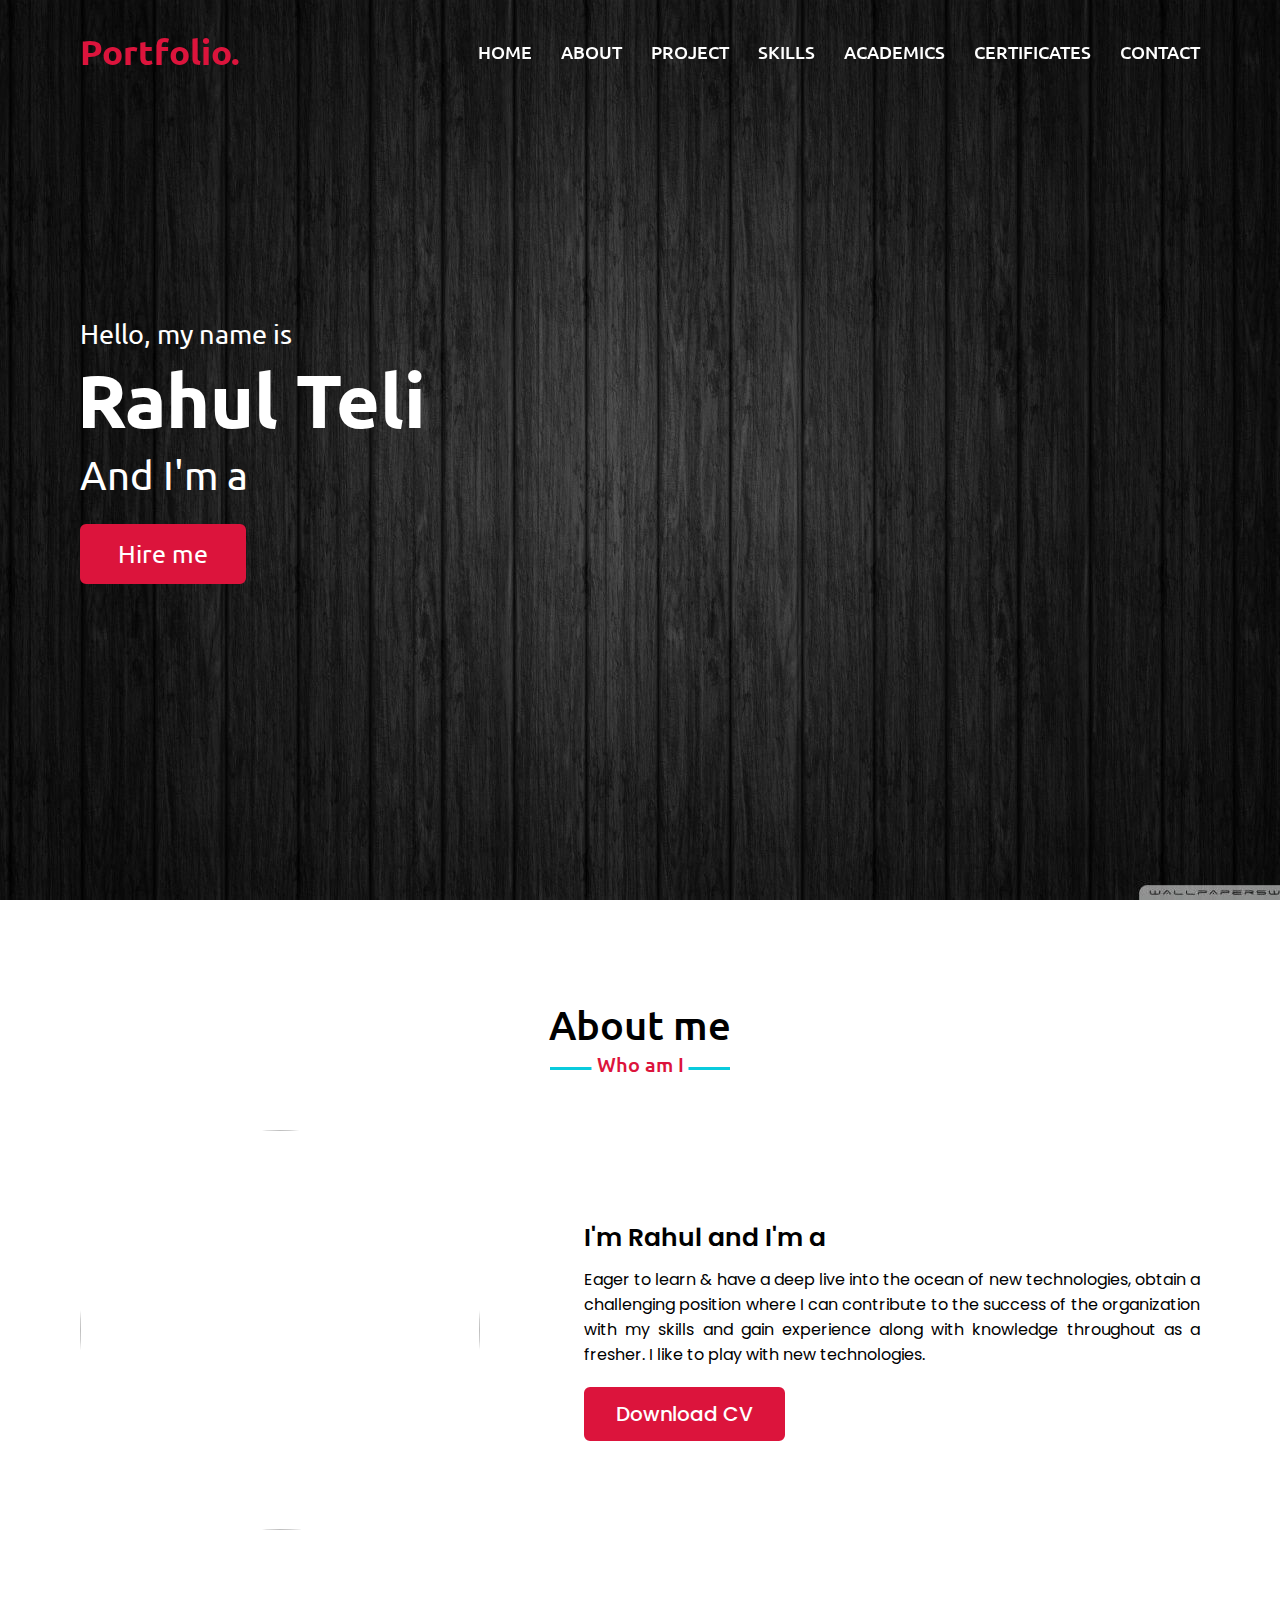
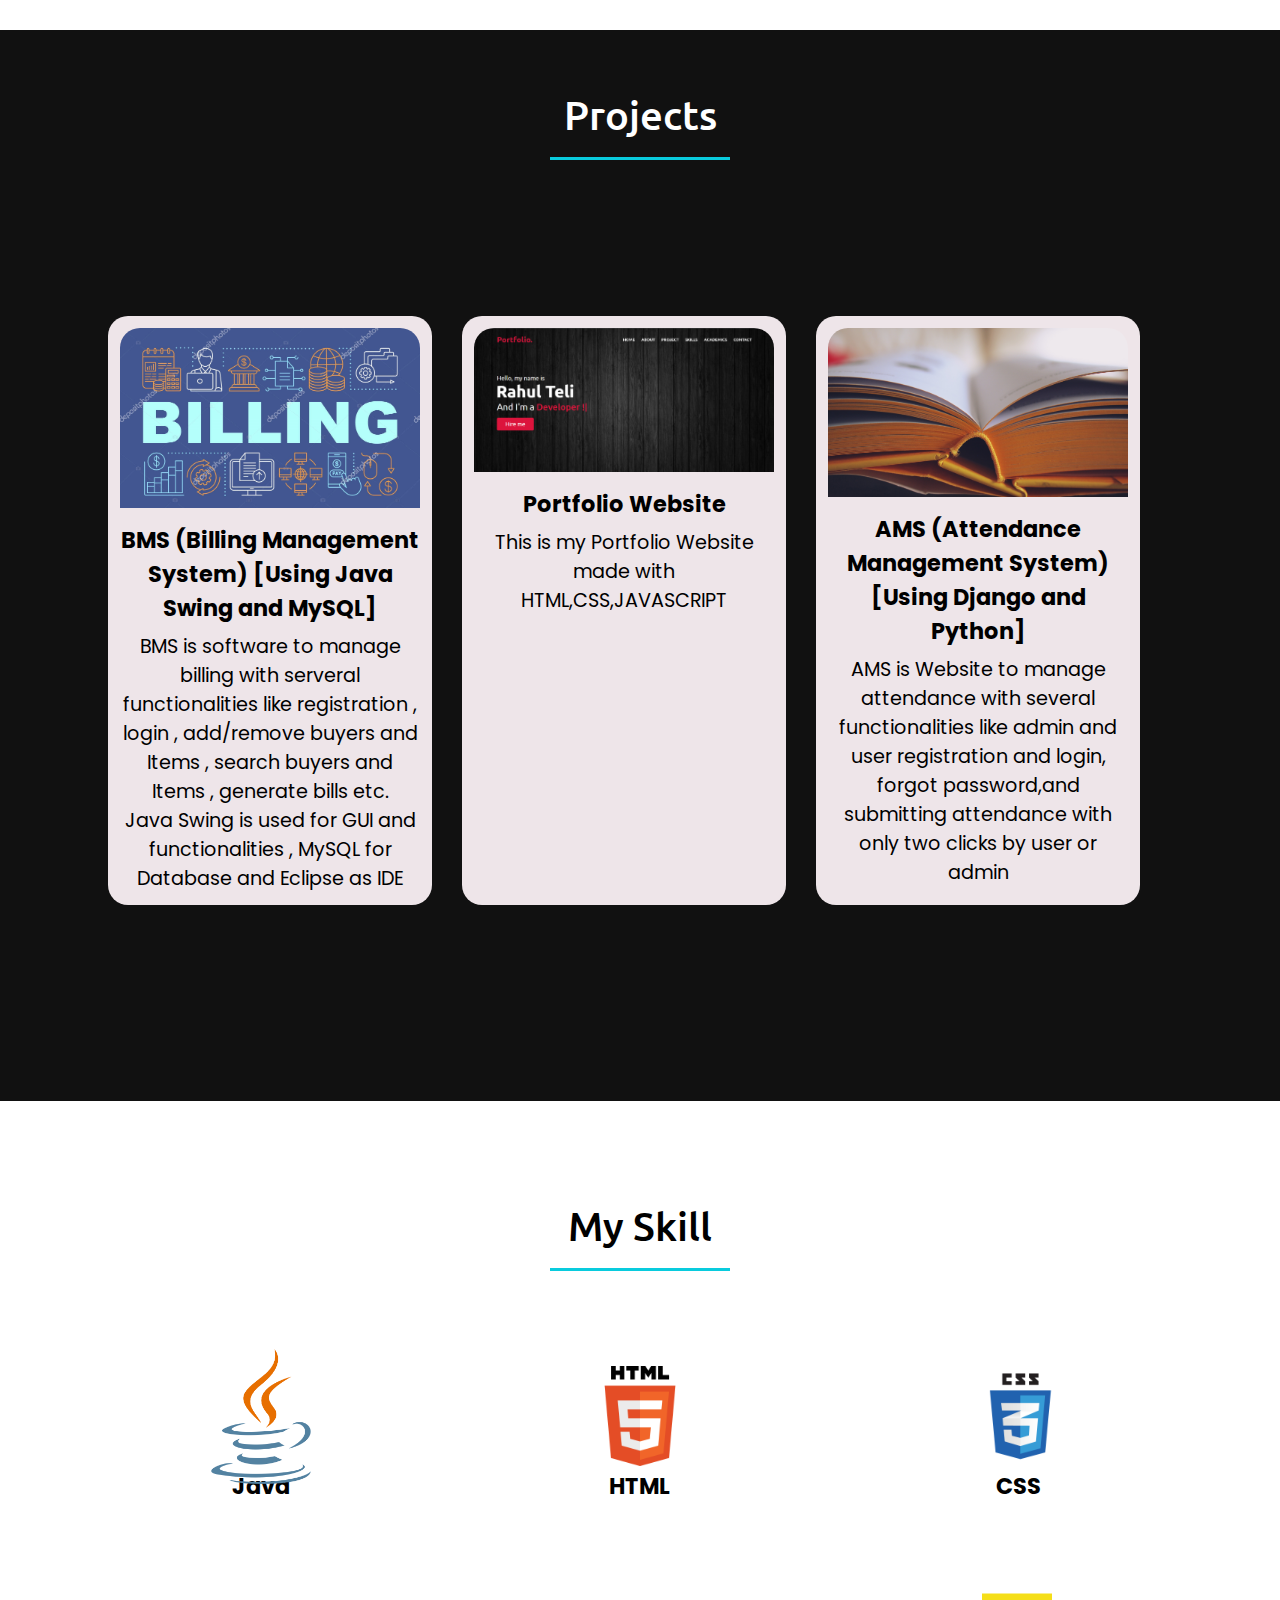
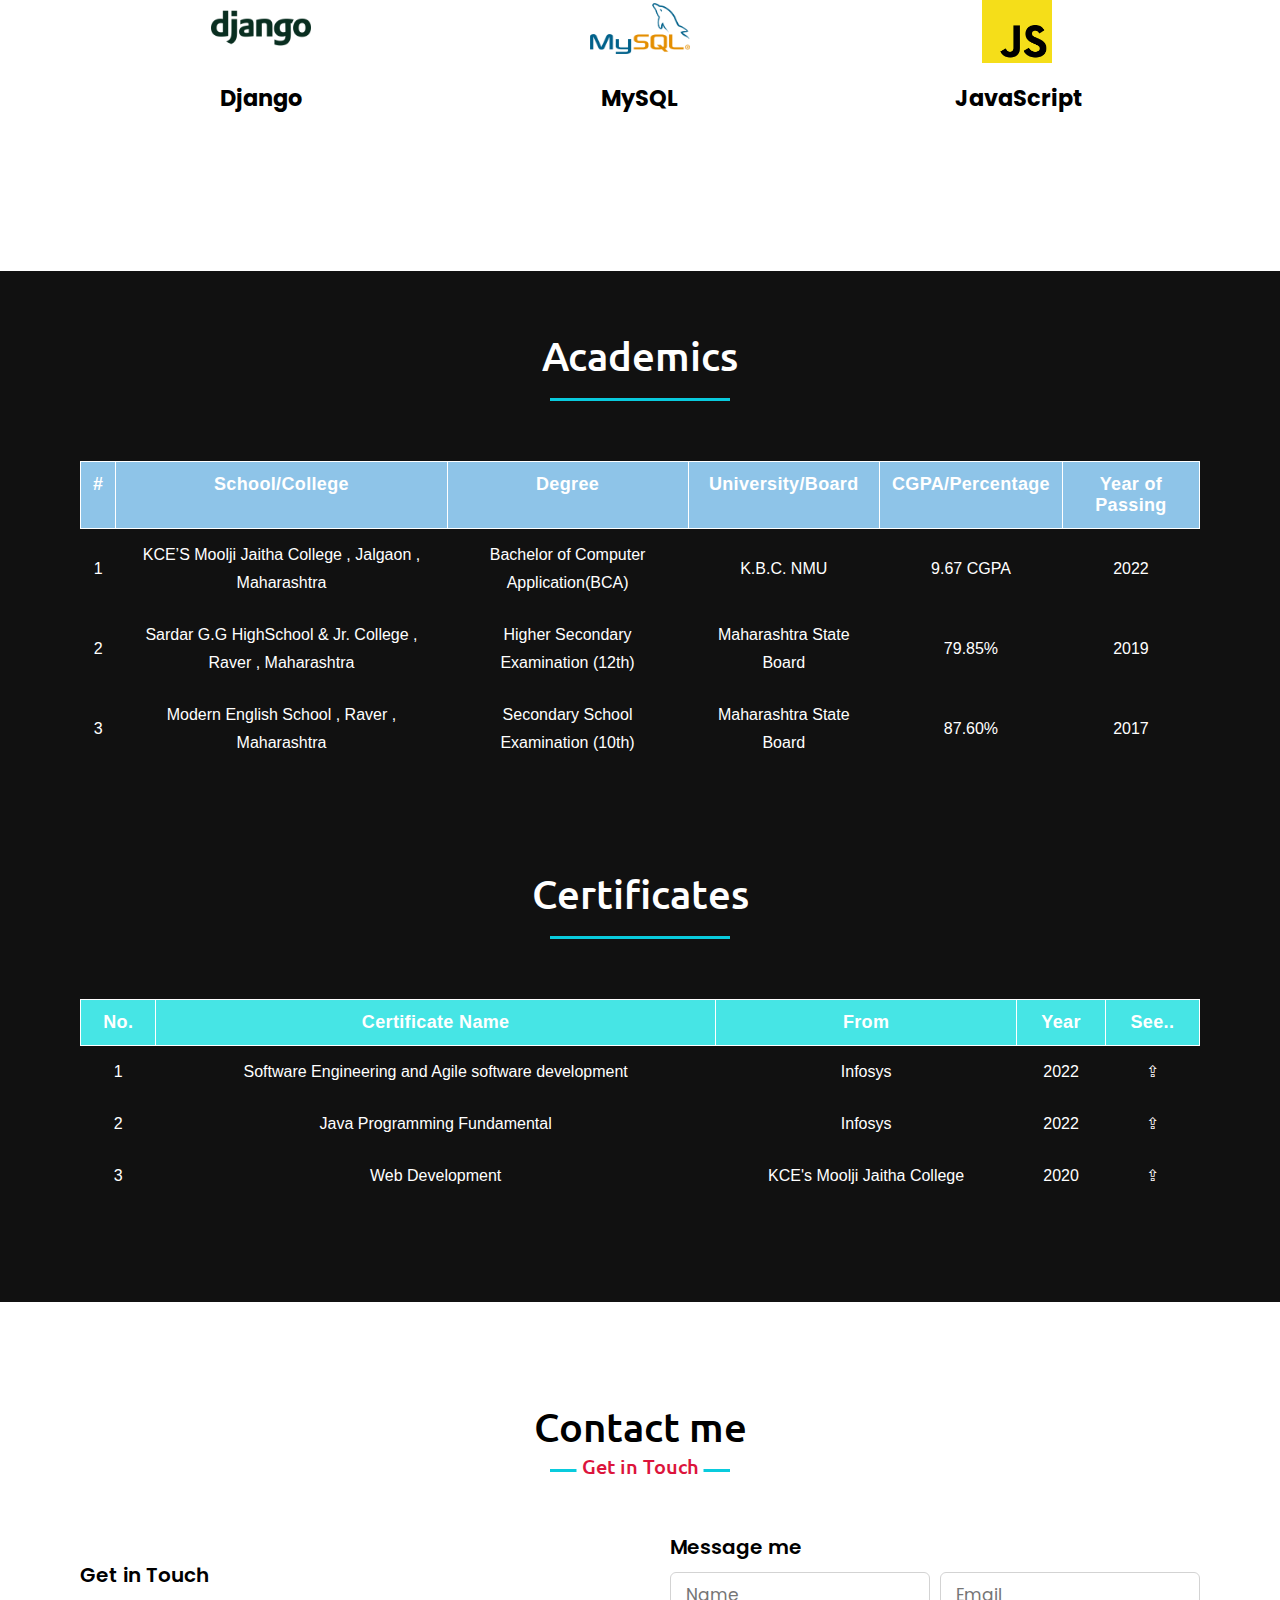
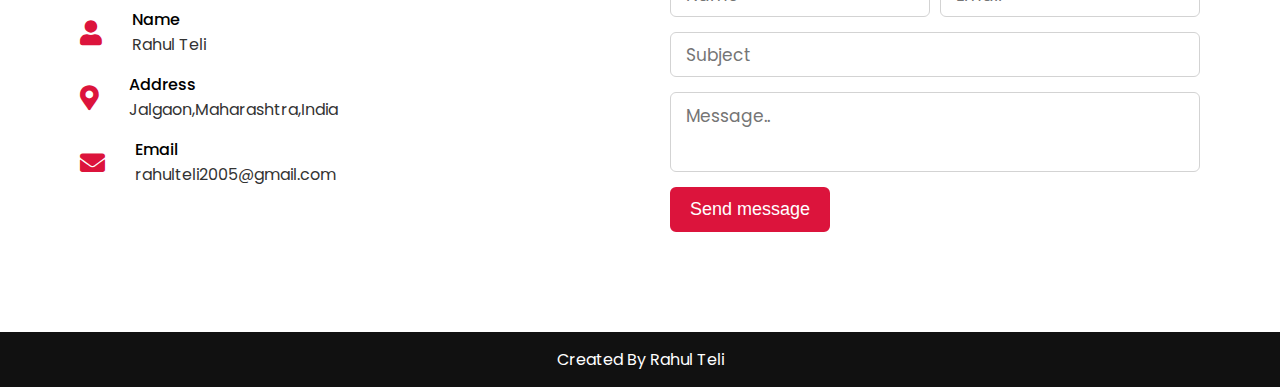
==== index.html @ 93a3ab25 "Update index.html" ====
<html lang="en">

<head>
    <meta charset="UTF-8">
    <meta name="viewport" content="width=device-width, initial-scale=1.0">
    <title>Personal Portfolio Website</title>
    <link rel="stylesheet" href="portf.css">
    <link rel="stylesheet" href="https://cdnjs.cloudflare.com/ajax/libs/font-awesome/5.15.3/css/all.min.css" />
    <script src="https://code.jquery.com/jquery-3.5.1.min.js"></script>
    <script src="https://cdnjs.cloudflare.com/ajax/libs/typed.js/2.0.11/typed.min.js"></script>
    <script src="https://cdnjs.cloudflare.com/ajax/libs/waypoints/4.0.1/jquery.waypoints.min.js"></script>
    <script src="https://cdnjs.cloudflare.com/ajax/libs/OwlCarousel2/2.3.4/owl.carousel.min.js"></script>
    <link rel="stylesheet"
        href="https://cdnjs.cloudflare.com/ajax/libs/OwlCarousel2/2.3.4/assets/owl.carousel.min.css" />
</head>

<body>
    <a href="#"><div class="scroll-up-btn">
        <i class="fas fa-angle-up"></i>
     </div></a>
    <nav class="navbar">
        <div class="max-width">
            <div class="logo"><a href="#"><span id="sp">Portfo</span><span>lio.</span></a></div>
            <ul class="menu">
                <li><a href="#home" class="menu-btn">HOME</a></li>
                <li><a href="#about" class="menu-btn">ABOUT</a></li>
                <li><a href="#services" class="menu-btn">PROJECT</a></li>
                <li><a href="#skills" class="menu-btn">SKILLS</a></li>
                <li><a href="#academics" class="menu-btn">ACADEMICS</a></li>
				<li><a href="#certificates" class="menu-btn">CERTIFICATES</a></li>
                <li><a href="#contact" class="menu-btn">CONTACT</a></li>

            </ul>
            <div class="menu-btn">
                <i class="fas fa-bars"></i>
            </div>
        </div>
    </nav>
    <!-- home section start -->
    <section class="home" id="home">
        <div class="max-width">
            <div class="home-content">
                <div class="text-1">Hello, my name is</div>
                <div class="text-2">Rahul Teli</div>
                <div class="text-3">And I'm a <span class="typing"></span></div>
                <a href="https://www.linkedin.com/in/rahul-teli">Hire me</a>
            </div>
        </div>
    </section>
    <!-- about section start -->
    <section class="about" id="about">
        <div class="max-width">
            <h2 class="title">About me</h2>
            <div class="about-content">
                <div class="column left">
                    <img src="Images/me(5).png" alt="">
                </div>
                <div class="column right">
                    <div class="text">I'm Rahul and I'm a <span class="typing-2"></span></div>
                    <p> Eager to learn & have a deep
                        live into the ocean of new technologies, obtain a challenging position where I can contribute to
                        the success of the organization with my skills and gain experience
                        along with knowledge throughout as a fresher. I like to play with new technologies. </p>
                    <a href="Documents/RT Resume.pdf" download="Rahul Teli - Resume">Download CV</a>
                </div>
            </div>
        </div>
    </section>


    <!-- project section start -->
    <section class="services" id="services">

        <div class="header">
            <h2 class="title">Projects</h2>
        </div>
        <div class="container">

            <main class="grid">
                <article>
                    <img src="Images/bill.jpg" alt="" style="width: 300px; height: auto;">
                    <div class="text">
                        <h3>BMS (Billing Management System) [Using Java
                            Swing and MySQL]</h3>
                    </div>
                    <p>
                        BMS is software to manage billing with serveral
                        functionalities like registration , login , add/remove
                        buyers and Items , search buyers and Items , generate
                        bills etc. <br> Java Swing is used for GUI and functionalities , MySQL for
                        Database and Eclipse as IDE
                    </p>
                </article>


                <article>
                    <img src="Images/port.png" alt="" style="width: 300px; height: auto;">
                    <div class="text">
                        <h3>Portfolio Website</h3>
                    </div>
                    <p>

                        This is my Portfolio Website made with HTML,CSS,JAVASCRIPT 
                    </p>
                </article>




                <article>
                    <img src="Images/lib.jpg" alt="" style="width: 300px; height: auto;">
                    <div class="text">
                        <h3>AMS (Attendance Management System) [Using Django and Python]</h3>
                    </div>
                    <p>
                        AMS is Website to manage attendance with several
                         functionalities like admin and user registration and login,
                        forgot password,and submitting attendance with only two clicks by user or admin
                    </p>
                </article>

            </main>

        </div>






    </section>




    <!-- skills section start -->
    <section class="skills" id="skills">


        <div class="inner">
            <div class="header">
                <h2 class="title">My Skill</h2>
            </div>
            <div class="container">
                <div class="skill-box">
                    <div class="skill-title">
                        <div class="img">
                            <img src="Images/java.png" alt="" class="skill-iconn">
                        </div>
                        <h3 id="j">Java</h3>
                    </div>
                </div>

                <div class="skill-box">
                    <div class="skill-title">
                        <div class="img">
                            <img src="Images/html.png" alt="" class="skill-iconn">
                        </div>
                        <h3>HTML</h3>
                    </div>
                </div>
                <div class="skill-box">
                    <div class="skill-title">
                        <div class="img">
                            <img src="Images/css3.png" alt="" class="skill-iconn">
                        </div>
                        <h3>CSS</h3>
                    </div>
                </div>
                <div class="skill-box">
                    <div class="skill-title">
                        <div class="img">
                            <img src="Images/django.png" alt="" class="skill-iconn">
                        </div>
                        <h3>Django</h3>
                    </div>
                </div>
                <div class="skill-box">
                    <div class="skill-title">
                        <div class="img">
                            <img src="Images/mysql.png" alt="" class="skill-iconn">
                        </div>
                        <h3>MySQL</h3>
                    </div>
                </div>
                <div class="skill-box">
                    <div class="skill-title">
                        <div class="img">
                            <img src="Images/js.png" alt="" class="skill-iconn">
                        </div>
                        <h3>JavaScript</h3>
                    </div>
                </div>

            </div>
        </div>
    </section>
    <!-- academics section start ---->
    <section class="academics" id="academics">
        <div class="max-width">

            <h2 class="title">Academics</h2>

            <table class="table tab">

                <thead>
                    <th>#</th>
                    <th>School/College</th>
                    <th>Degree</th>
                    <th>University/Board</th>
                    <th>CGPA/Percentage</th>
                    <th>Year of Passing</th>
                </thead>
                <tbody>
                    <tr>
                        <td data-label="#"> 1 </td>
                        <td data-label="School/College"> KCE’S Moolji Jaitha College , Jalgaon , Maharashtra </td>
                        <td data-label="Degree"> Bachelor of Computer Application(BCA)</td>
                        <td data-label="University/Board"> K.B.C. NMU </td>
                        <td data-label="CGPA/Percentage">9.67 CGPA</td>
                        <td data-label="Year of Passing"> 2022 </td>
                    </tr>
                    <tr>
                        <td data-label="#"> 2 </td>
                        <td data-label="School/College">Sardar G.G HighSchool & Jr. College ,
                            Raver , Maharashtra </td>
                        <td data-label="Degree"> Higher Secondary Examination (12th) </td>
                        <td data-label="University/Board"> Maharashtra State Board </td>
                        <td data-label="CGPA/Percentage"> 79.85% </td>
                        <td data-label="Year of Passing"> 2019</td>
                    </tr>
                    <tr>
                        <td data-label="#"> 3 </td>
                        <td data-label="School/College">Modern English School , Raver ,
                            Maharashtra </td>
                        <td data-label="Degree"> Secondary School Examination (10th)
                        </td>
                        <td data-label="University/Board"> Maharashtra State Board </td>
                        <td data-label="CGPA/Percentage"> 87.60% </td>
                        <td data-label="Year of Passing"> 2017</td>
                    </tr>
                </tbody>




            </table>

        </div>

    </section>
	
	<!-- academics section start ---->
    <section class="certificates academics" id="certificates">
        <div class="max-width">

            <h2 class="title">Certificates</h2>

            <table class="table">

                <thead>
                    <th>No.</th>
                    <th>Certificate Name</th>
                    <th>From</th>
                    <th>Year</th>
					<th>See..</th>
                </thead>
                <tbody>
                    <tr>
                        <td data-label="No."> 1 </td>
                        <td data-label="Certificate Name">Software Engineering and Agile software
development </td>
                        <td data-label="From"> Infosys </td>
                        <td data-label="Year"> 2022 </td>
						<td data-label="See.."><a href="Documents/Agile software development.pdf" download="Certificate 1"> &#x21EA;	</a> </td>
                        
                    </tr>
                    <tr>
                        <td data-label="No."> 2 </td>
                        <td data-label="Certificate Name"> Java Programming Fundamental </td>
                        <td data-label="From"> Infosys </td>
                        <td data-label="Year"> 2022 </td>
						<td data-label="See.."> <a href="Documents/java certificate.pdf" download="Certificate 2"> &#x21EA;</a></td>					</td>
                        
                    </tr>
                    
                    <tr>
                        <td data-label="No."> 3 </td>
                        <td data-label="Certificate Name">Web Development </td>
                        <td data-label="From"> KCE's Moolji Jaitha College
                        </td>
                        <td data-label="Year"> 2020 </td>
						<td data-label="See.."> <a href="Documents/web design certificate.pdf" download="Certificate 3"> &#x21EA; </a> </td>
                        
                    </tr>
                </tbody>




            </table>

        </div>

    </section>

    <!-- contact section start -->
    <section class="contact" id="contact">
        <div class="max-width">
            <h2 class="title">Contact me</h2>
            <div class="contact-content">
                <div class="column left">
                    <div class="text">Get in Touch</div>

                    <div class="icons">
                        <div class="row">
                            <i class="fas fa-user"></i>
                            <div class="info">
                                <div class="head">Name</div>
                                <div class="sub-title">Rahul Teli</div>
                            </div>
                        </div>
                        <div class="row">
                            <i class="fas fa-map-marker-alt"></i>
                            <div class="info">
                                <div class="head">Address</div>
                                <div class="sub-title">Jalgaon,Maharashtra,India</div>
                            </div>
                        </div>
                        <div class="row">
                            <i class="fas fa-envelope"></i>
                            <div class="info">
                                <div class="head">Email</div>
                                <div class="sub-title">rahulteli2005@gmail.com</div>
                            </div>
                        </div>
                    </div>
                </div>
                <div class="column right">
                    <div class="text">Message me</div>
                    <form action="#">
                        <div class="fields">
                            <div class="field name">
                                <input type="text" placeholder="Name" required>
                            </div>
                            <div class="field email">
                                <input type="email" placeholder="Email" required>
                            </div>
                        </div>
                        <div class="field">
                            <input type="text" placeholder="Subject" required>
                        </div>
                        <div class="field textarea">
                            <textarea cols="30" rows="10" placeholder="Message.." required></textarea>
                        </div>
                        <div class="button-area">
                            <button class='bb' type="submit">Send message</button>
                        </div>
                    </form>
                </div>
            </div>
        </div>
    </section>
    <!-- footer section start -->
    <footer>
        <span>Created By Rahul Teli</span>
    </footer>
    <script src="portf.js"></script>
</body>

</html>
---- portf.css ----
/*  import google fonts */
@import url('https://fonts.googleapis.com/css2?family=Poppins:wght@400;500;600;700&family=Ubuntu:wght@400;500;700&display=swap');

*{
    margin: 0;
    padding: 0;
    box-sizing: border-box;
    text-decoration: none;
}
html{
    scroll-behavior: smooth;
}
/* custom scroll bar */
::-webkit-scrollbar {
    width: 10px;
}
::-webkit-scrollbar-track {
    background: #f1f1f1;
}
::-webkit-scrollbar-thumb {
    background: #888;
}
::-webkit-scrollbar-thumb:hover {
    background: #555;
}

/* all similar content styling codes */
section{
    padding: 100px 0;
}
.navbar .max-width #sp:hover
{
    color:#46E5E5;
    transition: 1s;
}
.max-width{
    max-width: 1300px;
    padding: 0 80px;
    margin: auto;
}
.about, .services, .skills, .teams, .contact, footer{
    font-family: 'Poppins', sans-serif;
}
.about .about-content,
.services .serv-content,
.skills .skills-content,
.contact .contact-content{
    display: flex;
    flex-wrap: wrap;
    align-items: center;
    justify-content: space-between;
}
section .title{
    position: relative;
    text-align: center;
    font-size: 40px;
    font-weight: 500;
    margin-bottom: 60px;
    padding-bottom: 20px;
    font-family: 'Ubuntu', sans-serif;
}
section .title::before{
    content: "";
    position: absolute;
    bottom: 0px;
    left: 50%;
    width: 180px;
    height: 3px;
    background: rgb(9, 203, 221);
    transform: translateX(-50%);
}
section .title::after{
    position: absolute;
    bottom: -8px;
    left: 50%;
    font-size: 20px;
    color: crimson;
    padding: 0 5px;
    background: #fff;
    transform: translateX(-50%);
}

/* navbar styling */
.navbar{
    position: fixed;
    width: 100%;
    z-index: 999;
    padding: 30px 0;
    font-family: 'Ubuntu', sans-serif;
    transition: all 0.3s ease;
}
.navbar.sticky{
    padding: 15px 0;
    background: crimson;
}
.navbar .max-width{
    display: flex;
    align-items: center;
    justify-content: space-between;
}
.navbar .logo a{
    color: #fff;
    font-size: 35px;
    font-weight: 600;
}
.navbar .logo a span{
    color: crimson;
    transition: all 0.3s ease;
}
.navbar.sticky .logo a span{
    color: #fff;
}
.navbar .menu li{
    list-style: none;
    display: inline-block;
}
.navbar .menu li a{
    display: block;
    color: #fff;
    font-size: 18px;
    font-weight: 500;
    margin-left: 25px;
    transition: color 0.3s ease;
}
.navbar .menu li a:hover{
    color: crimson;
}
.navbar.sticky .menu li a:hover{
    color: #fff;
}

/* menu btn styling */
.menu-btn{
    color: #fff;
    font-size: 23px;
    cursor: pointer;
    display: none;
}
.scroll-up-btn{
    position: fixed;
    height: 45px;
    width: 42px;
    background: crimson;
    right: 30px;
    bottom: 10px;
    text-align: center;
    line-height: 45px;
    color: #fff;
    z-index: 9999;
    font-size: 30px;
    border-radius: 6px;
    border-bottom-width: 2px;
    cursor: pointer;
    opacity: 0;
    pointer-events: none;
    transition: all 1s ease;
}
.scroll-up-btn.show{
    bottom: 30px;
    opacity: 1;
    pointer-events: auto;
}
.scroll-up-btn:hover{
    filter: brightness(90%);
}


/* home section styling */
.home{
    display: flex;
    background: url("Images/banner.jpg") no-repeat center;
    height: 100vh;
    color: #fff;
    min-height: 500px;
    background-size: cover;
    background-attachment: fixed;
    font-family: 'Ubuntu', sans-serif;
}
.home .max-width{
  width: 100%;
  display: flex;
}
.home .max-width .row{
  margin-right: 0;
}
.home .home-content .text-1{
    font-size: 27px;
}
.home .home-content .text-2{
    font-size: 75px;
    font-weight: 600;
    margin-left: -3px;
}
.home .home-content .text-3{
    font-size: 40px;
    margin: 5px 0;
}
.home .home-content .text-3 span{
    color: crimson;
    font-weight: 500;
}
.home .home-content a{
    display: inline-block;
    background: crimson;
    color: #fff;
    font-size: 25px;
    padding: 12px 36px;
    margin-top: 20px;
    font-weight: 400;
    border-radius: 6px;
    border: 2px solid crimson;
    transition: all 0.3s ease;
}
.home .home-content a:hover{
    color: crimson;
    background: none;
}


/* about section styling */
.about .title::after{
    content: "Who am I";
}
.about .about-content .left{
    width: 45%;
}
.about .about-content .left img{
    height: 400px;
    width: 400px;
    object-fit: cover;
    border-radius: 50%;
}
.about .about-content .right{
    width: 55%;
}
.about .about-content .right .text{
    font-size: 25px;
    font-weight: 600;
    margin-bottom: 10px;
}
.about .about-content .right .text span{
    color: crimson;
}
.about .about-content .right p{
    text-align: justify;
}
.about .about-content .right a{
    display: inline-block;
    background: crimson;
    color: #fff;
    font-size: 20px;
    font-weight: 500;
    padding: 10px 30px;
    margin-top: 20px;
    border-radius: 6px;
    border: 2px solid crimson;
    transition: all 0.3s ease;
}
.about .about-content .right a:hover{
    color: crimson;
    background: none;
}

/* project section styling */
.services, .academics{
    color:#fff;
    background: #111;
}
.services .title
{
    margin-top: -40px;
}


.grid
{
    margin: 80px;
    display: grid;
    grid-template-columns: repeat(3,1fr);
    grid-gap: 30px;
   
}
.grid > article
{
    cursor: pointer;
    background: #eee5e9;
    border: none;
    border-radius: 20px;
    text-align: center;
    color: black;
    transition: transform .3s;
    padding: 12px;
}
.grid > article:hover{
    transform: translateY(5px);
    box-shadow: 0 18px 36px rgba(146, 188, 223, 0.808) , 0 14px 11px rgba(240, 229, 229, 0.897);
}

article h3{
    margin-top: 15px;
}
article p{
    margin-top:7px ;
}
.grid > article img{
    width: 100%;
    border-top-left-radius: 20px;
    border-top-right-radius: 20px;
}





/* skills section styling */


.container
{
    display: grid;
    grid-template-columns: repeat(3,1fr);
    justify-content: center;
    text-align: center;
    grid-gap: 1rem;
    padding: 1rem 80px;
    font-size: 1.2rem;
}
.skill-box
{
    padding: 1rem;
    color:black;
    font-weight: 700;
    cursor: pointer;
}
.skill-title
{
    display: flex;
    flex-direction: column;
    align-items: center;
    padding: 0.5rem;
    margin-bottom: 0.5rem;

}
.img
{
    width: 90px;
    height: 90px;
    position: relative;
    border-radius: 45px;
    background-color: #fff;
    display: flex;
    justify-content: center;
    align-items: center;
    transition: .5s;

}
.skill-box:hover .img{
    transform: translateY(-10px);
}


.skill-title h3{
    margin: 0.5rem;
}
.skill-iconn
{
    width: 100px;
   
}

.skill-title::after
{
    content: '';
    position: absolute;
    bottom: 0;
    right: 50%;
    width: 0;
    height: 4px;
    border-radius: 2px 0 0 2px;
    
    transition: .5s;

}
.skill-title::before
{
    content: '';
    position: absolute;
    bottom: 0;
    left: 50%;
    width: 35px;
    height: 4px;
    border-radius: 0 2px 2px 0;
   
    
}
.skill-box:hover > .skill-title::after , .skill-box:hover > .skill-title::before{
    width: 35px ;
}



/* academics section styling */

.academics .title
{
    margin-top: -40px;
}
.table
{
    color:white;
    width: 100%;
    border-collapse: collapse;
    border-color: #fff;
}
.table thead{
    background-color: #46E5E5;
}
.table thead tr th{
    font-family: 'Lucida Sans', 'Lucida Sans Regular', 'Lucida Grande', 'Lucida Sans Unicode', Geneva, Verdana, sans-serif;
    font-size: 18px;
    font-weight: 600;
    letter-spacing: 0.35px;
    color: #FFFFFF;
    padding: 12px;
    opacity: 1;
    vertical-align: top;
    border: 1px solid #fff;
}
.table tbody tr td{
    font-family:Verdana, Geneva, Tahoma, sans-serif;
    font-size: 16px;
    padding: 12px;
    font-weight: normal;
    text-align: center;
    line-height: 28px;

}

/* certificates section styling */

.certificates .title
{
    margin-top: -100px;
}
.table
{

    color:white;
    width: 100%;
    border-collapse: collapse;
    border-color: #fff;
}
.tab thead{
    background-color: #8ec4e8;
}
.table a{
    text-decoration: none;
    color:white;
}
.table thead tr th{
    font-family: 'Lucida Sans', 'Lucida Sans Regular', 'Lucida Grande', 'Lucida Sans Unicode', Geneva, Verdana, sans-serif;
    font-size: 18px;
    font-weight: 600;
    letter-spacing: 0.35px;
    color: #FFFFFF;
    padding: 12px;
    opacity: 1;
    vertical-align: top;
    border: 1px solid #fff;
}
.table tbody tr td{
    font-family:Verdana, Geneva, Tahoma, sans-serif;
    font-size: 16px;
    padding: 12px;
    font-weight: normal;
    text-align: center;
    line-height: 28px;

}





/* contact section styling */
.contact .title::after{
    content: "Get in Touch";
}
.contact .contact-content .column{
    width: calc(50% - 30px);
}
.contact .contact-content .text{
    font-size: 20px;
    font-weight: 600;
    margin-bottom: 10px;
}
.contact .contact-content .left p{
    text-align: justify;
}
.contact .contact-content .left .icons{
    margin: 10px 0;
}
.contact .contact-content .row{
    display: flex;
    height: 65px;
    align-items: center;
}
.contact .contact-content .row .info{
    margin-left: 30px;
}
.contact .contact-content .row i{
    font-size: 25px;
    color: crimson;
}
.contact .contact-content .info .head{
    font-weight: 500;
}
.contact .contact-content .info .sub-title{
    color: #333;
}
.contact .right form .fields{
    display: flex;
}
.contact .right form .field,
.contact .right form .fields .field{
    height: 45px;
    width: 100%;
    margin-bottom: 15px;
}
.contact .right form .textarea{
    height: 80px;
    width: 100%;
}
.contact .right form .name{
    margin-right: 10px;
}
.contact .right form .field input,
.contact .right form .textarea textarea{
    height: 100%;
    width: 100%;
    border: 1px solid lightgrey;
    border-radius: 6px;
    outline: none;
    padding: 0 15px;
    font-size: 17px;
    font-family: 'Poppins', sans-serif;
    transition: all 0.3s ease;
}
.contact .right form .field input:focus,
.contact .right form .textarea textarea:focus{
    border-color: #b3b3b3;
}
.contact .right form .textarea textarea{
  padding-top: 10px;
  resize: none;
}
.contact .right form .button-area{
  display: flex;
  align-items: center;
}
.right form .button-area button{
  color: #fff;
  display: block;
  width: 160px!important;
  height: 45px;
  outline: none;
  font-size: 18px;
  font-weight: 500;
  border-radius: 6px;
  cursor: pointer;
  flex-wrap: nowrap;
  background: crimson;
  border: 2px solid crimson;
  transition: all 0.3s ease;
}
.right form .button-area button:hover{
  color: crimson;
  background: none;
}
/* footer section styling */
footer{
    background: #111;
    padding: 15px 23px;
    color: #fff;
    text-align: center;
}
footer span a{
    color: crimson;
    text-decoration: none;
}
footer span a:hover{
    text-decoration: underline;
}


/* responsive media query start */
@media (max-width: 1104px) {
    .about .about-content .left img{
        height: 350px;
        width: 350px;
    }
}

@media (max-width: 991px) {
    .max-width{
        padding: 0 50px;
    }
    .container
    {

        grid-template-columns: repeat(2,1fr);
        padding: 2rem 50px;
    }
}
@media (max-width: 947px){
    .menu-btn{
        display: block;
        z-index: 999;
    }
    .menu-btn i.active:before{
        content: "\f00d";
    }
    .navbar .menu{
        position: fixed;
        height: 100vh;
        width: 100%;
        left: -100%;
        top: 0;
        background: #111;
        text-align: center;
        padding-top: 80px;
        transition: all 0.3s ease;
    }
    .navbar .menu.active{
        left: 0;
    }
    .navbar .menu li{
        display: block;
    }
    .navbar .menu li a{
        display: inline-block;
        margin: 20px 0;
        font-size: 25px;
    }
    .home .home-content .text-2{
        font-size: 70px;
    }
    .home .home-content .text-3{
        font-size: 35px;
    }
    .home .home-content a{
        font-size: 23px;
        padding: 10px 30px;
    }
    .max-width{
        max-width: 930px;
    }
    .about .about-content .column{
        width: 100%;
    }
    .about .about-content .left{
        display: flex;
        justify-content: center;
        margin: 0 auto 60px;
    }
    .about .about-content .right{
        flex: 100%;
    }
    .services .serv-content .card{
        width: calc(50% - 10px);
        margin-bottom: 20px;
    }
    .skills .skills-content .column,
    .contact .contact-content .column{
        width: 100%;
        margin-bottom: 35px;
    }
    .table thead {
        display: none;
    }
    .table , .table tbody, .table tr , .table td
    {
        display:block;
        width: 100%;
    }
    .table tr {
        margin-bottom: 15px;
    }
    .table tbody tr td
    {
        text-align:right;
        padding-left: 50%;
        position: relative;

    }
    .table td::before
    {
        content: attr(data-label);
        position: absolute;
        left: 0;
        width: 50%;
        padding-left: 15px;
        font-weight: 600;
        font-size: 15px;
        text-align: left;
    }
}
@media (max-width:768px) {
    .grid{
        grid-template-columns: repeat(2,1fr);
    }
}


@media (max-width: 690px) {
    .max-width{
        padding: 0 23px;
    }
    .home .home-content .text-2{
        font-size: 60px;
    }
    .home .home-content .text-3{
        font-size: 32px;
    }
    .home .home-content a{
        font-size: 20px;
    }
    .services .serv-content .card{
        width: 100%;
    }
    .container
    {

        grid-template-columns: 1fr;
        padding: 2rem 50px;
    }
}

@media (max-width: 500px) {
    .home .home-content .text-2{
        font-size: 50px;
    }
    .home .home-content .text-3{
        font-size: 27px;
    }
    .about .about-content .right .text,
    .skills .skills-content .left .text{
        font-size: 19px;
    }
    .contact .right form .fields{
        flex-direction: column;
    }
    .contact .right form .name,
    .contact .right form .email{
        margin: 0;
    }
    .right form .error-box{
       width: 150px;
    }
    .scroll-up-btn{
        right: 15px;
        bottom: 15px;
        height: 38px;
        width: 35px;
        font-size: 23px;
        line-height: 38px;
    }
    .grid{
        grid-template-columns: repeat(1,1fr);
    }
}
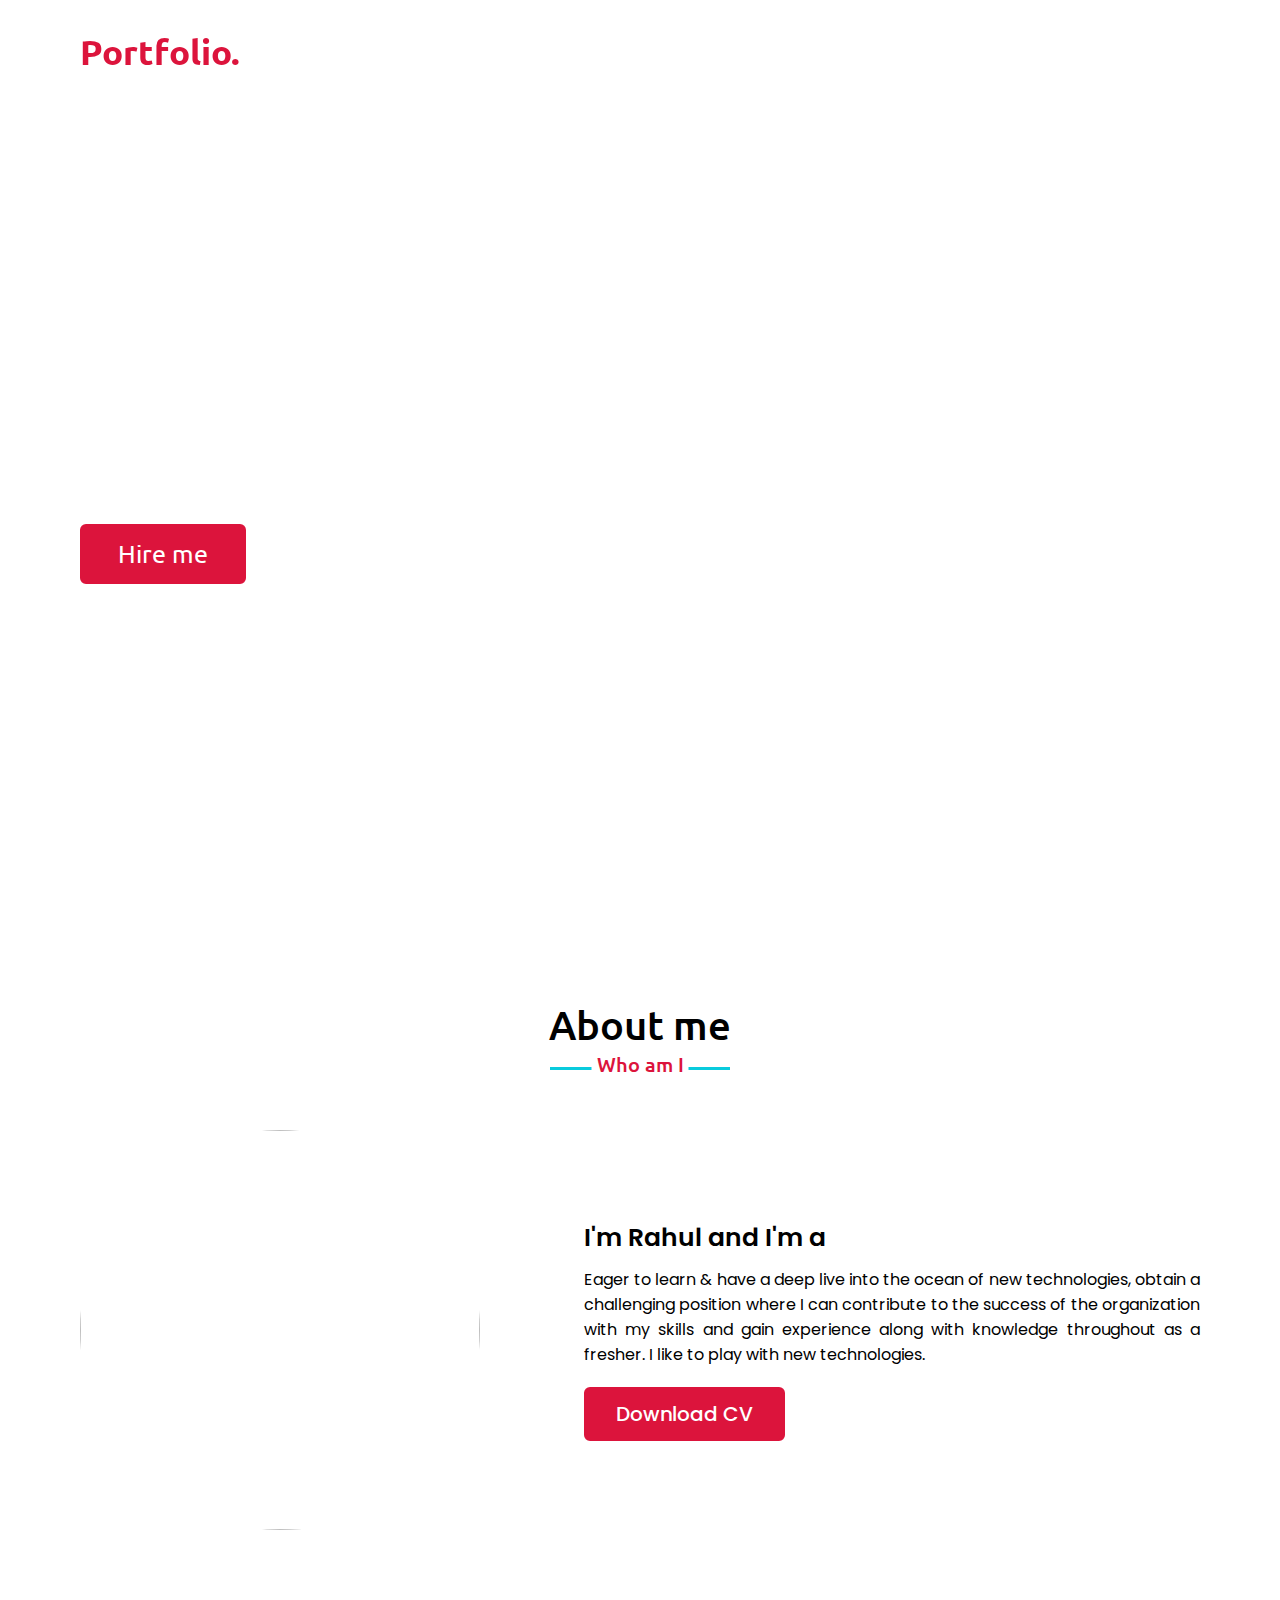
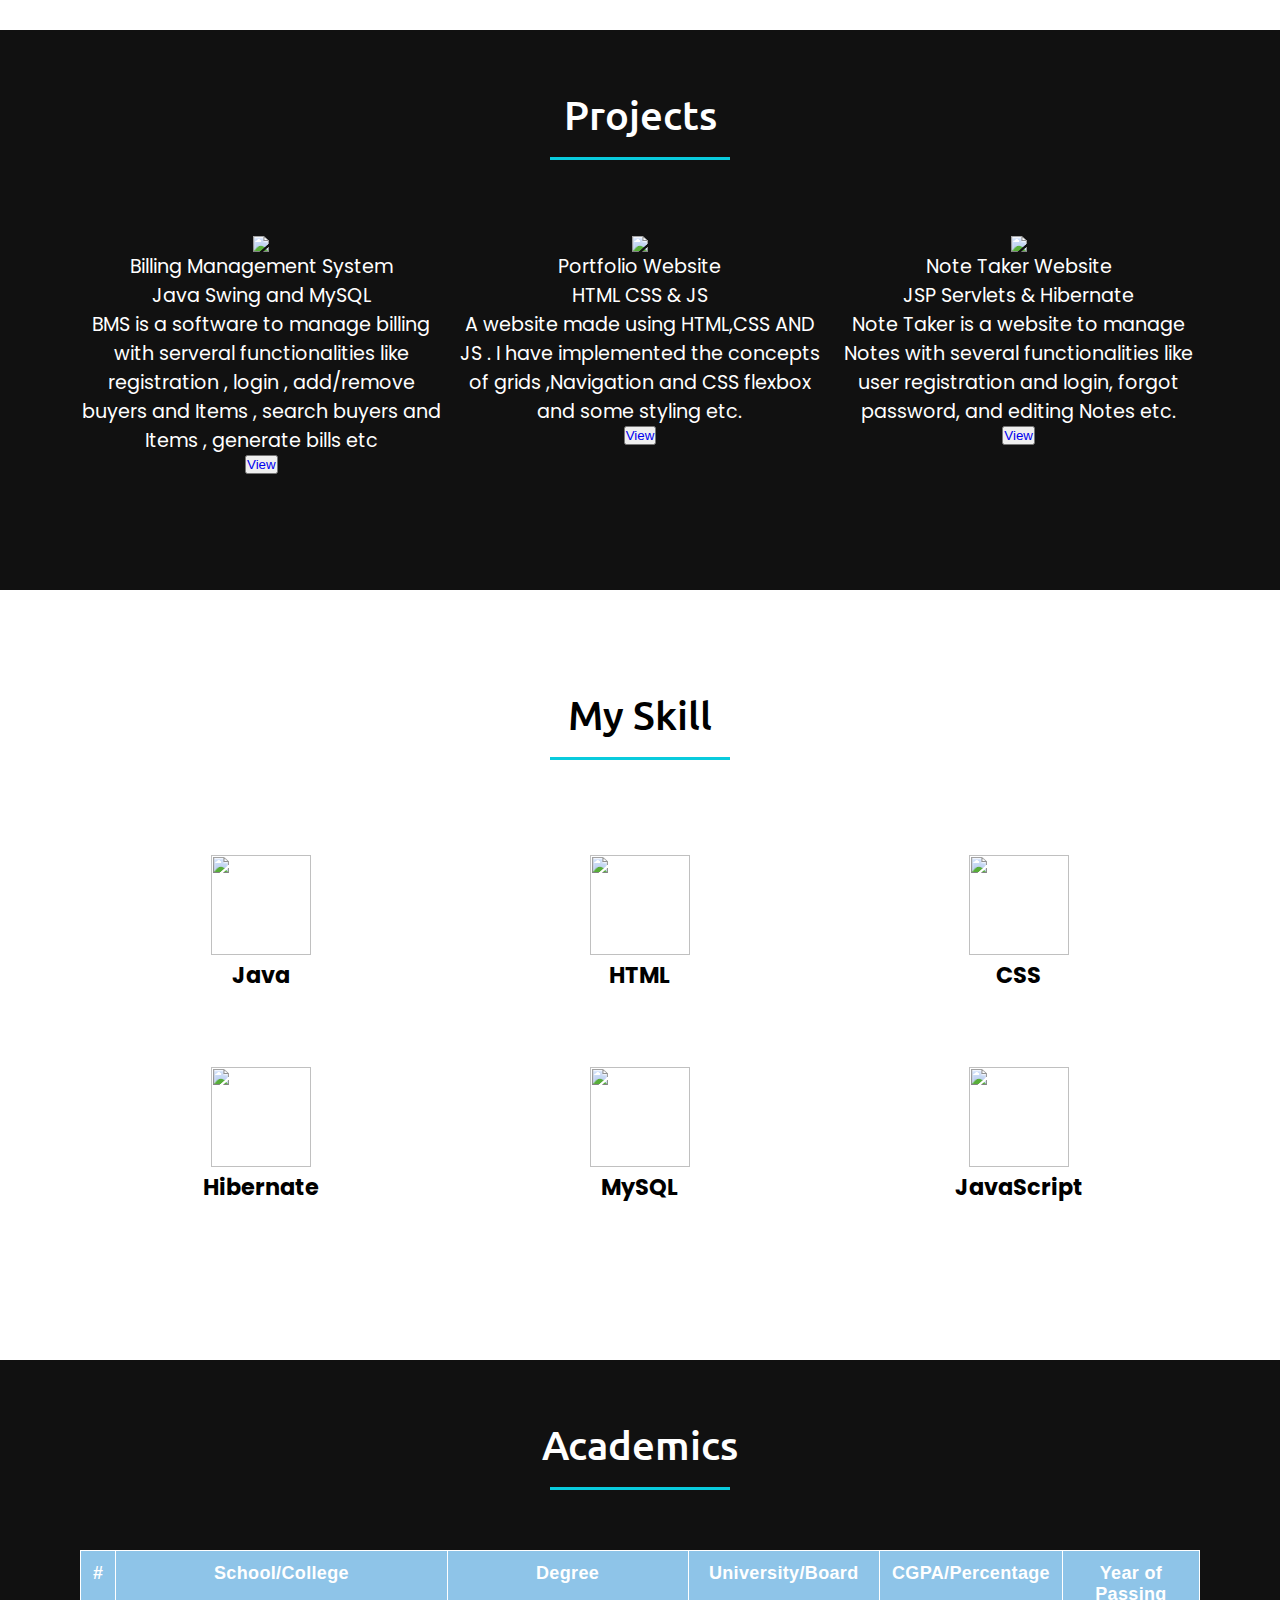
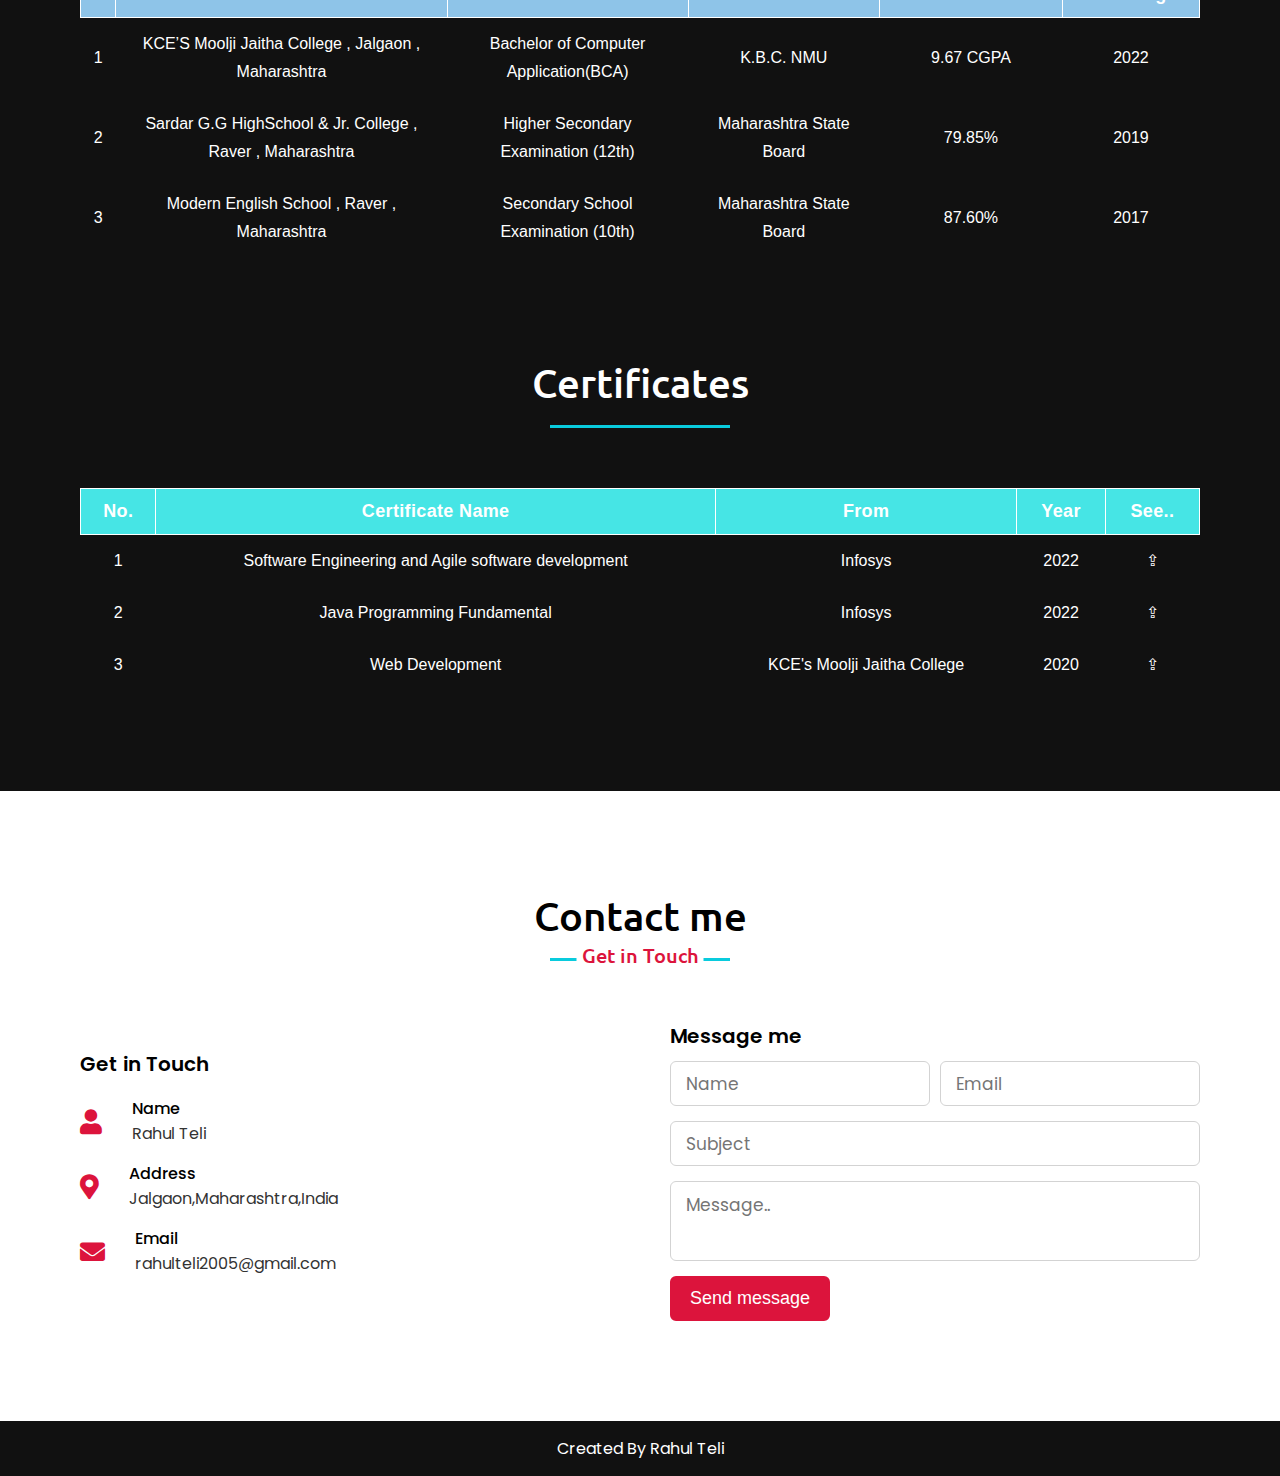
==== commit 69c4d5ba: "Update index.html" ====
--- a/index.html
+++ b/index.html
@@ -3,21 +3,25 @@
 <head>
     <meta charset="UTF-8">
     <meta name="viewport" content="width=device-width, initial-scale=1.0">
-    <title>Personal Portfolio Website</title>
+    <link href="Images/logo.png" rel="icon">
+    <title>Portfolio Website</title>
     <link rel="stylesheet" href="portf.css">
     <link rel="stylesheet" href="https://cdnjs.cloudflare.com/ajax/libs/font-awesome/5.15.3/css/all.min.css" />
     <script src="https://code.jquery.com/jquery-3.5.1.min.js"></script>
     <script src="https://cdnjs.cloudflare.com/ajax/libs/typed.js/2.0.11/typed.min.js"></script>
     <script src="https://cdnjs.cloudflare.com/ajax/libs/waypoints/4.0.1/jquery.waypoints.min.js"></script>
+    <script src="https://unpkg.com/sweetalert/dist/sweetalert.min.js"></script>
     <script src="https://cdnjs.cloudflare.com/ajax/libs/OwlCarousel2/2.3.4/owl.carousel.min.js"></script>
     <link rel="stylesheet"
         href="https://cdnjs.cloudflare.com/ajax/libs/OwlCarousel2/2.3.4/assets/owl.carousel.min.css" />
 </head>
 
 <body>
-    <a href="#"><div class="scroll-up-btn">
-        <i class="fas fa-angle-up"></i>
-     </div></a>
+    <a href="#">
+        <div class="scroll-up-btn">
+            <i class="fas fa-angle-up"></i>
+        </div>
+    </a>
     <nav class="navbar">
         <div class="max-width">
             <div class="logo"><a href="#"><span id="sp">Portfo</span><span>lio.</span></a></div>
@@ -27,7 +31,7 @@
                 <li><a href="#services" class="menu-btn">PROJECT</a></li>
                 <li><a href="#skills" class="menu-btn">SKILLS</a></li>
                 <li><a href="#academics" class="menu-btn">ACADEMICS</a></li>
-				<li><a href="#certificates" class="menu-btn">CERTIFICATES</a></li>
+                <li><a href="#certificates" class="menu-btn">CERTIFICATES</a></li>
                 <li><a href="#contact" class="menu-btn">CONTACT</a></li>
 
             </ul>
@@ -53,7 +57,7 @@
             <h2 class="title">About me</h2>
             <div class="about-content">
                 <div class="column left">
-                    <img src="Images/me(5).png" alt="">
+                    <img src="Images/RT.jpg" alt="">
                 </div>
                 <div class="column right">
                     <div class="text">I'm Rahul and I'm a <span class="typing-2"></span></div>
@@ -76,50 +80,66 @@
         </div>
         <div class="container">
 
-            <main class="grid">
-                <article>
-                    <img src="Images/bill.jpg" alt="" style="width: 300px; height: auto;">
-                    <div class="text">
-                        <h3>BMS (Billing Management System) [Using Java
-                            Swing and MySQL]</h3>
-                    </div>
-                    <p>
-                        BMS is software to manage billing with serveral
-                        functionalities like registration , login , add/remove
-                        buyers and Items , search buyers and Items , generate
-                        bills etc. <br> Java Swing is used for GUI and functionalities , MySQL for
-                        Database and Eclipse as IDE
-                    </p>
-                </article>
-
-
-                <article>
-                    <img src="Images/port.png" alt="" style="width: 300px; height: auto;">
-                    <div class="text">
-                        <h3>Portfolio Website</h3>
-                    </div>
-                    <p>
-
-                        This is my Portfolio Website made with HTML,CSS,JAVASCRIPT 
-                    </p>
-                </article>
-
-
-
-
-                <article>
-                    <img src="Images/lib.jpg" alt="" style="width: 300px; height: auto;">
-                    <div class="text">
-                        <h3>AMS (Attendance Management System) [Using Django and Python]</h3>
-                    </div>
-                    <p>
-                        AMS is Website to manage attendance with several
-                         functionalities like admin and user registration and login,
-                        forgot password,and submitting attendance with only two clicks by user or admin
-                    </p>
-                </article>
-
-            </main>
+
+
+
+            <div class="carrd" id="c1">
+                <div class="images">
+                    <img src="Images/bill.jpg" />
+
+                </div>
+                <div class="contt ">
+                    <div class="tit">Billing Management System</div>
+                    <div class="subtit">Java
+                        Swing and MySQL </div>
+                    <div class="bott">
+                        <p>BMS is a software to manage billing with serveral functionalities like registration , login ,
+                            add/remove buyers and Items , search buyers and Items , generate bills etc
+
+                        </p>
+                        <button type="button" class="butb"><a
+                                href="https://github.com/RahulTeli/Billing-Management-System.git" target="_blank">View</a></button>
+                    </div>
+                </div>
+            </div>
+
+
+            <div class="carrd" id="c2">
+                <div class="images">
+                    <img src="Images/port.png" />
+
+                </div>
+                <div class="contt ">
+                    <div class="tit">Portfolio Website</div>
+                    <div class="subtit">HTML CSS & JS </div>
+                    <div class="bott">
+                        <p>A website made using HTML,CSS AND JS . I have
+                            implemented the concepts of grids ,Navigation and CSS
+                            flexbox and some styling etc.
+                        </p>
+                        <button type="button" class="butb"><a
+                                href="https://github.com/RahulTeli/Rahul-Teli-Portfolio.github.io.git" target="_blank">View</a></button>
+                    </div>
+                </div>
+            </div>
+
+            <div class="carrd" id="c3">
+                <div class="images">
+                    <img src="Images/Note Taker.jpg" />
+
+                </div>
+                <div class="contt ">
+                    <div class="tit">Note Taker Website</div>
+                    <div class="subtit">JSP Servlets & Hibernate</div>
+                    <div class="bott">
+                        <p>Note Taker is a website to manage Notes with several functionalities like user registration
+                            and login, forgot password, and editing Notes etc. </p>
+                        <button type="button" class="butb"><a
+                                href="#">View</a></button>
+                    </div>
+                </div>
+            </div>
+
 
         </div>
 
@@ -170,9 +190,9 @@
                 <div class="skill-box">
                     <div class="skill-title">
                         <div class="img">
-                            <img src="Images/django.png" alt="" class="skill-iconn">
-                        </div>
-                        <h3>Django</h3>
+                            <img src="Images/Hibernate.png" alt="" class="skill-iconn">
+                        </div>
+                        <h3>Hibernate</h3>
                     </div>
                 </div>
                 <div class="skill-box">
@@ -249,8 +269,8 @@
         </div>
 
     </section>
-	
-	<!-- academics section start ---->
+
+    <!-- academics section start ---->
     <section class="certificates academics" id="certificates">
         <div class="max-width">
 
@@ -263,35 +283,39 @@
                     <th>Certificate Name</th>
                     <th>From</th>
                     <th>Year</th>
-					<th>See..</th>
+                    <th>See..</th>
                 </thead>
                 <tbody>
                     <tr>
                         <td data-label="No."> 1 </td>
                         <td data-label="Certificate Name">Software Engineering and Agile software
-development </td>
+                            development </td>
                         <td data-label="From"> Infosys </td>
                         <td data-label="Year"> 2022 </td>
-						<td data-label="See.."><a href="Documents/Agile software development.pdf" download="Certificate 1"> &#x21EA;	</a> </td>
-                        
+                        <td data-label="See.."><a href="Documents/Agile software development.pdf"
+                                download="Certificate 1" onclick="func();"> &#x21EA; </a> </td>
+
                     </tr>
                     <tr>
                         <td data-label="No."> 2 </td>
                         <td data-label="Certificate Name"> Java Programming Fundamental </td>
                         <td data-label="From"> Infosys </td>
                         <td data-label="Year"> 2022 </td>
-						<td data-label="See.."> <a href="Documents/java certificate.pdf" download="Certificate 2"> &#x21EA;</a></td>					</td>
-                        
-                    </tr>
-                    
+                        <td data-label="See.."> <a href="Documents/java certificate.pdf" download="Certificate 2" onclick="func();">
+                                &#x21EA;</a></td>
+                        </td>
+
+                    </tr>
+
                     <tr>
                         <td data-label="No."> 3 </td>
                         <td data-label="Certificate Name">Web Development </td>
                         <td data-label="From"> KCE's Moolji Jaitha College
                         </td>
                         <td data-label="Year"> 2020 </td>
-						<td data-label="See.."> <a href="Documents/web design certificate.pdf" download="Certificate 3"> &#x21EA; </a> </td>
-                        
+                        <td data-label="See.."> <a href="Documents/web design certificate.pdf" download="Certificate 3" onclick="func();">
+                                &#x21EA; </a> </td>
+
                     </tr>
                 </tbody>
 
@@ -338,23 +362,23 @@
                 </div>
                 <div class="column right">
                     <div class="text">Message me</div>
-                    <form action="#">
+                    <form action="javascript:sendmail()">
                         <div class="fields">
                             <div class="field name">
-                                <input type="text" placeholder="Name" required>
+                                <input type="text" placeholder="Name" name="Name" id="Name" required>
                             </div>
                             <div class="field email">
-                                <input type="email" placeholder="Email" required>
+                                <input type="email" placeholder="Email" name="Email" id="Email" required>
                             </div>
                         </div>
                         <div class="field">
-                            <input type="text" placeholder="Subject" required>
+                            <input type="text" placeholder="Subject" required name="Subject" id="Subject">
                         </div>
                         <div class="field textarea">
-                            <textarea cols="30" rows="10" placeholder="Message.." required></textarea>
+                            <textarea cols="30" rows="10" placeholder="Message.." required name="Message" id="Message"></textarea>
                         </div>
                         <div class="button-area">
-                            <button class='bb' type="submit">Send message</button>
+                            <button class='bb' type="submit" >Send message</button>
                         </div>
                     </form>
                 </div>
@@ -366,6 +390,7 @@
         <span>Created By Rahul Teli</span>
     </footer>
     <script src="portf.js"></script>
+    <script src="https://smtpjs.com/v3/smtp.js"></script>
 </body>
 
 </html>
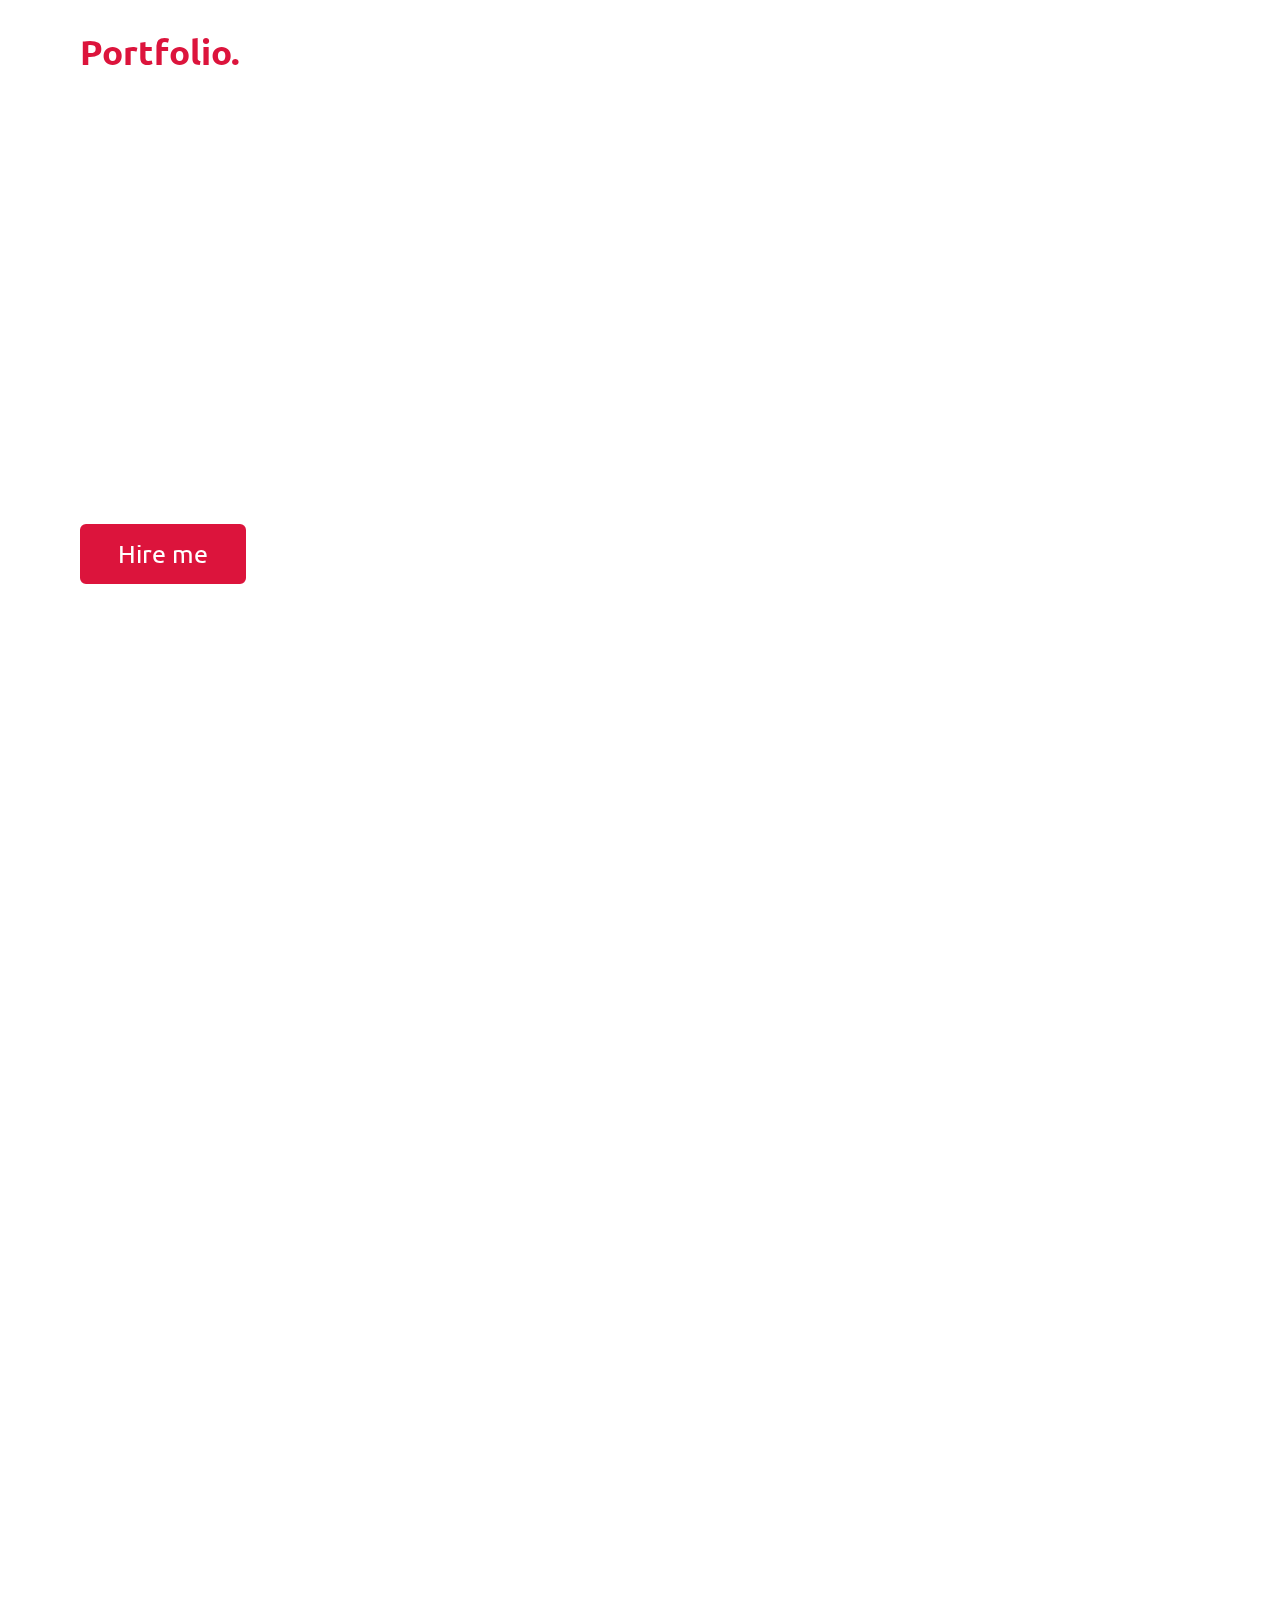
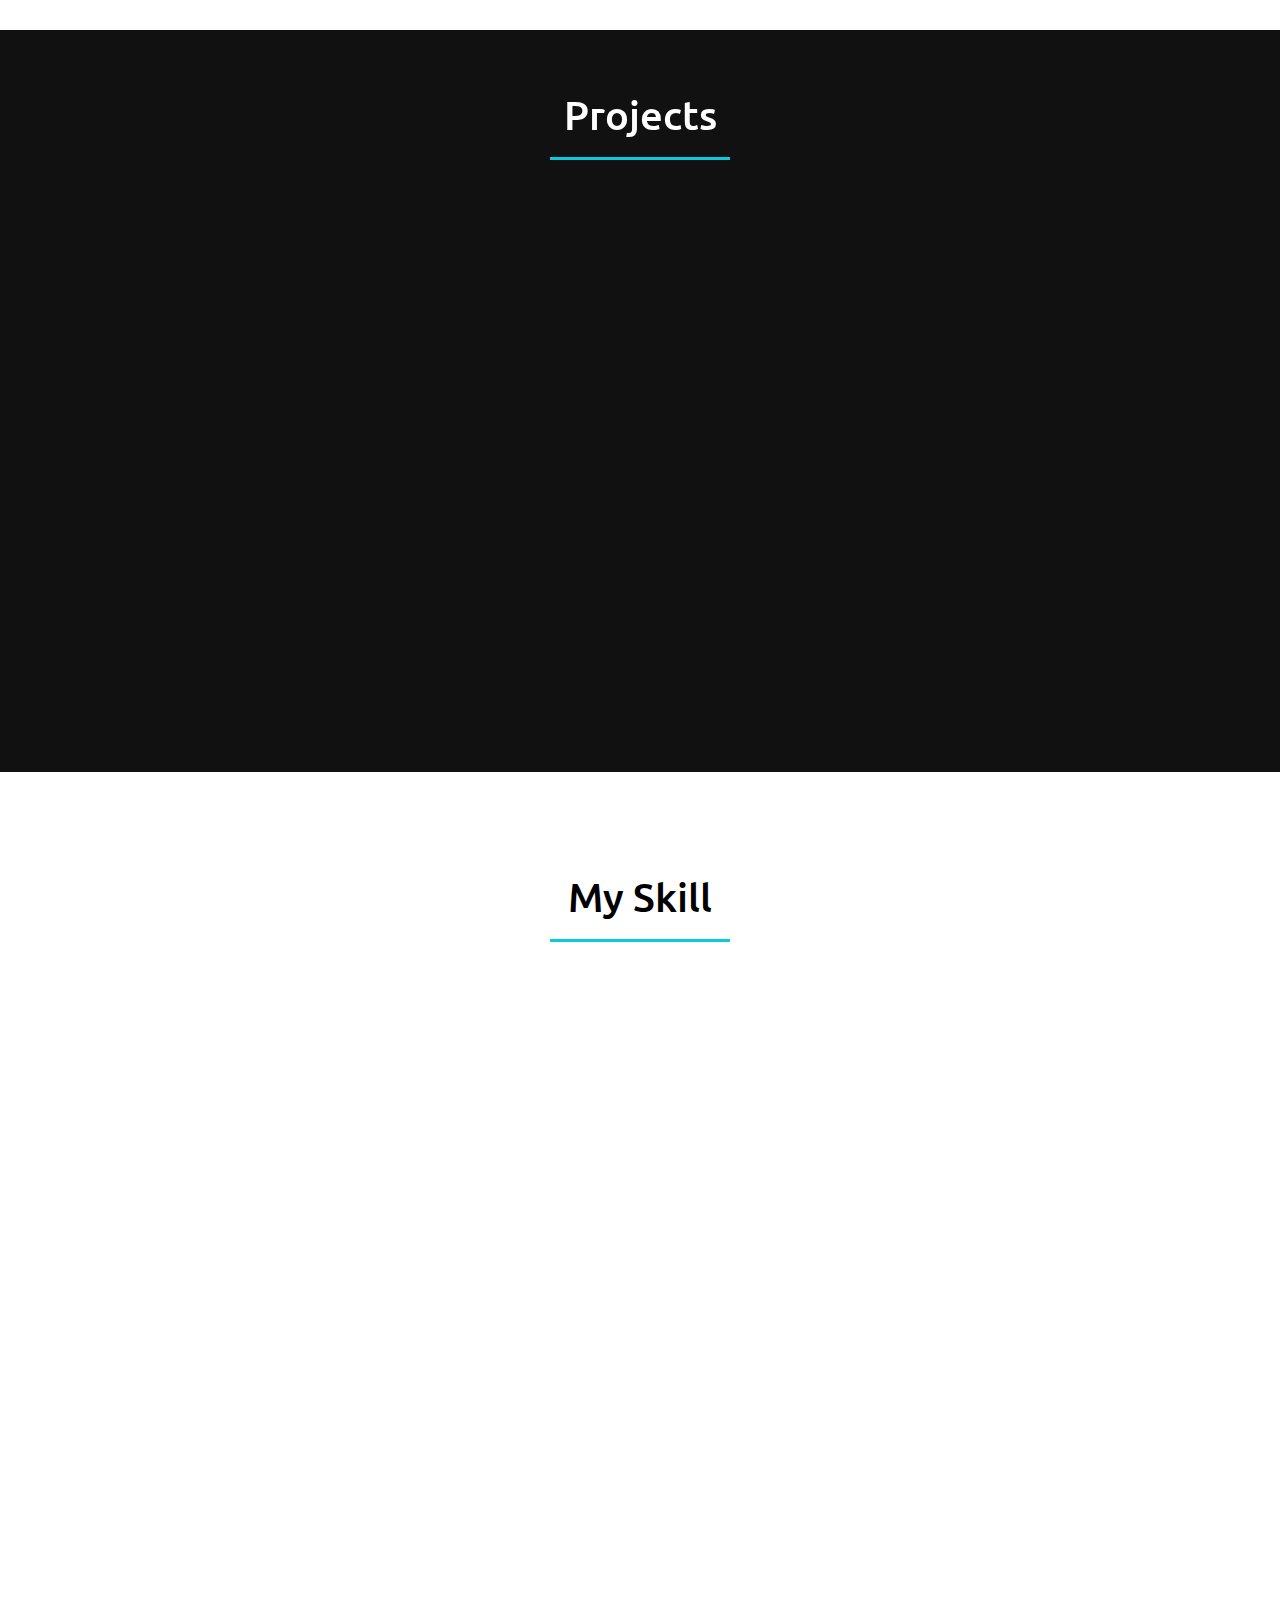
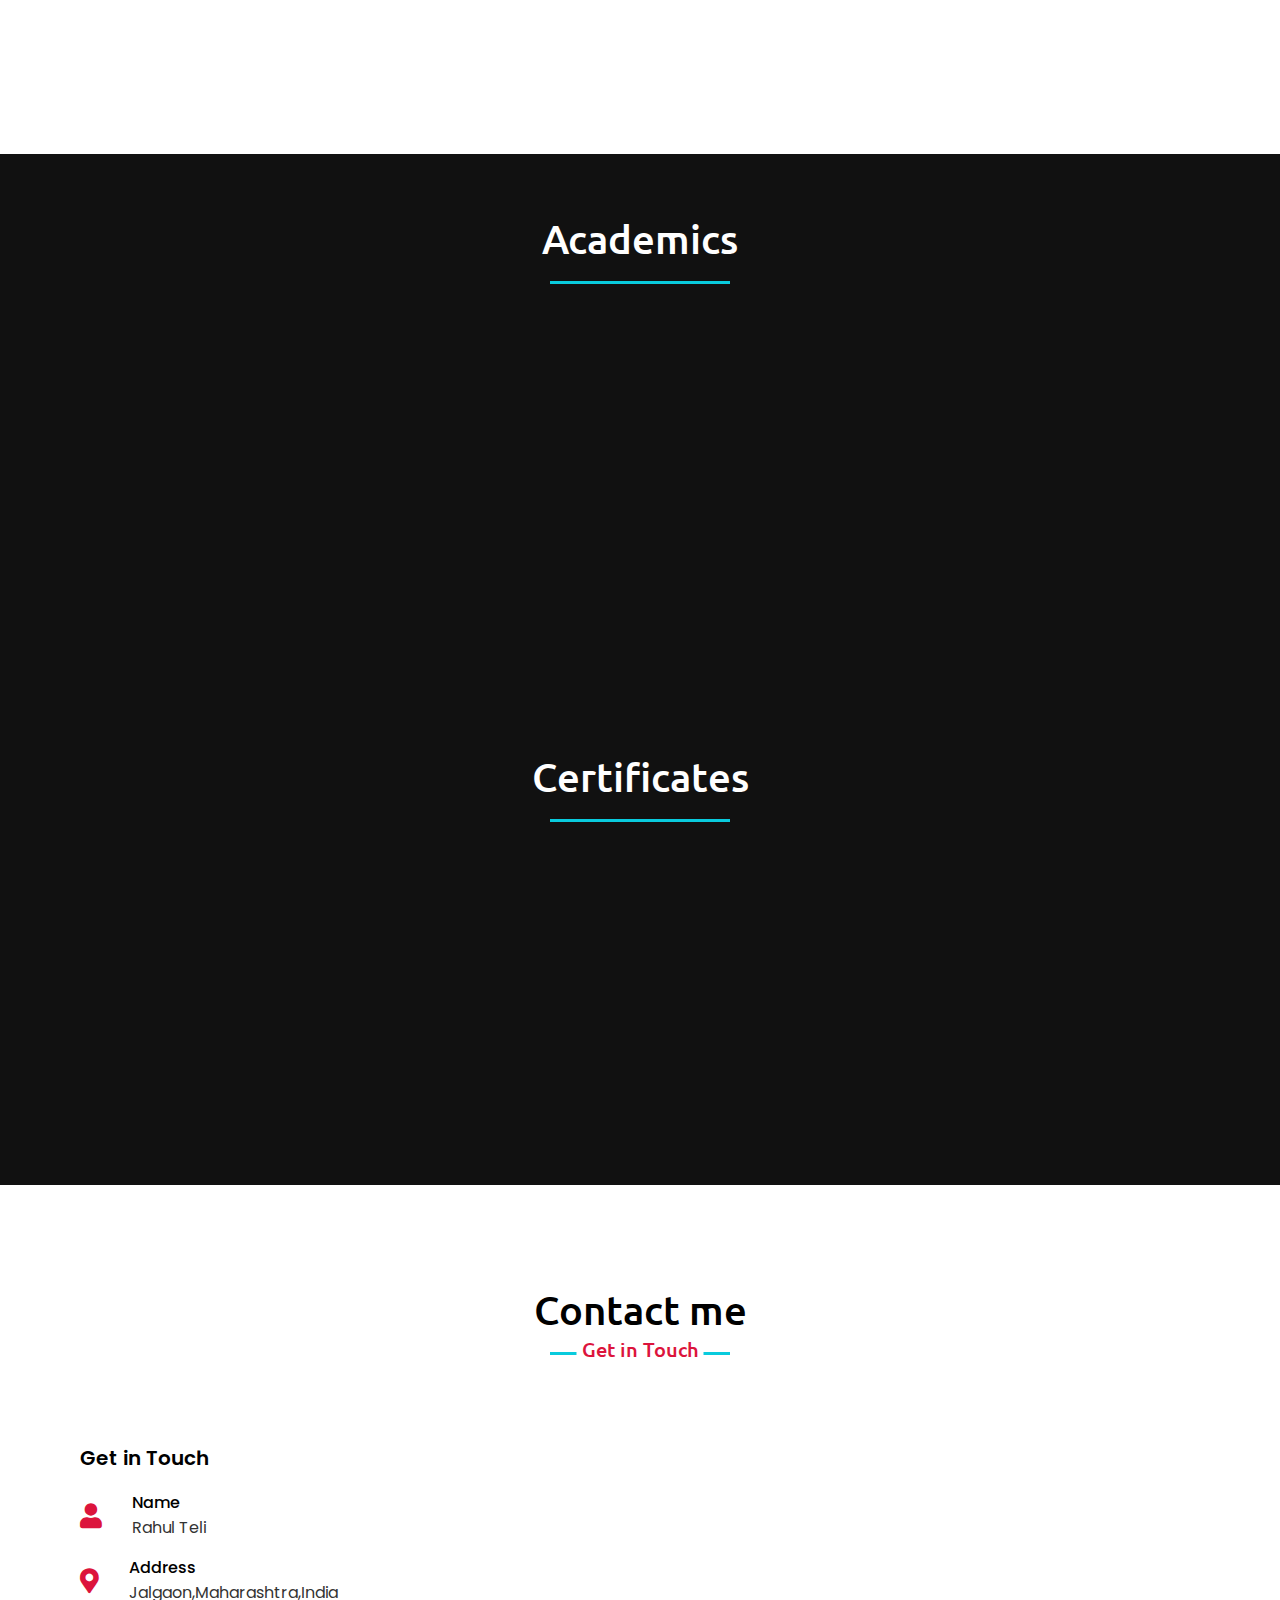
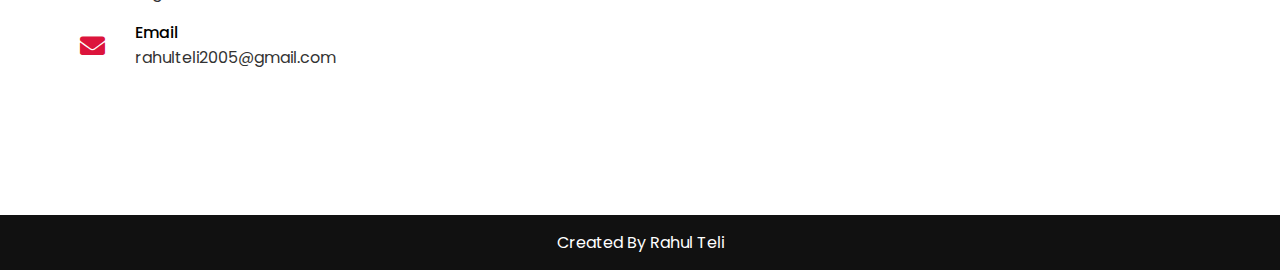
==== commit 12155620: "Update index.html" ====
--- a/index.html
+++ b/index.html
@@ -6,15 +6,17 @@
     <link href="Images/logo.png" rel="icon">
     <title>Portfolio Website</title>
     <link rel="stylesheet" href="portf.css">
+    <link rel="stylesheet" href="https://unpkg.com/aos@next/dist/aos.css" />
+    <link rel="stylesheet"
+        href="https://cdnjs.cloudflare.com/ajax/libs/OwlCarousel2/2.3.4/assets/owl.carousel.min.css" />
     <link rel="stylesheet" href="https://cdnjs.cloudflare.com/ajax/libs/font-awesome/5.15.3/css/all.min.css" />
     <script src="https://code.jquery.com/jquery-3.5.1.min.js"></script>
     <script src="https://cdnjs.cloudflare.com/ajax/libs/typed.js/2.0.11/typed.min.js"></script>
     <script src="https://cdnjs.cloudflare.com/ajax/libs/waypoints/4.0.1/jquery.waypoints.min.js"></script>
     <script src="https://unpkg.com/sweetalert/dist/sweetalert.min.js"></script>
+    <script src="https://unpkg.com/aos@next/dist/aos.js"></script>
     <script src="https://cdnjs.cloudflare.com/ajax/libs/OwlCarousel2/2.3.4/owl.carousel.min.js"></script>
-    <link rel="stylesheet"
-        href="https://cdnjs.cloudflare.com/ajax/libs/OwlCarousel2/2.3.4/assets/owl.carousel.min.css" />
-</head>
+    </head>
 
 <body>
     <a href="#">
@@ -42,7 +44,14 @@
     </nav>
     <!-- home section start -->
     <section class="home" id="home">
-        <div class="max-width">
+        <div class="max-width" data-aos="fade-up"
+        data-aos-offset="0"
+        data-aos-delay="3"
+        data-aos-duration="1000"
+        data-aos-easing="ease-in-out"
+        data-aos-mirror="true"
+        data-aos-once="false"
+        data-aos-anchor-placement="top-center">
             <div class="home-content">
                 <div class="text-1">Hello, my name is</div>
                 <div class="text-2">Rahul Teli</div>
@@ -52,14 +61,21 @@
         </div>
     </section>
     <!-- about section start -->
-    <section class="about" id="about">
-        <div class="max-width">
+    <section class="about" id="about" data-aos="fade-up"
+    data-aos-offset="170"
+    data-aos-delay="10"
+    data-aos-duration="1000"
+    data-aos-easing="ease-in-out"
+    data-aos-mirror="true"
+    data-aos-once="false"
+    data-aos-anchor-placement="top-center">
+        <div class="max-width"  >
             <h2 class="title">About me</h2>
             <div class="about-content">
                 <div class="column left">
                     <img src="Images/RT.jpg" alt="">
                 </div>
-                <div class="column right">
+                <div class="column right" >
                     <div class="text">I'm Rahul and I'm a <span class="typing-2"></span></div>
                     <p> Eager to learn & have a deep
                         live into the ocean of new technologies, obtain a challenging position where I can contribute to
@@ -83,7 +99,14 @@
 
 
 
-            <div class="carrd" id="c1">
+            <div class="carrd" id="c1"  data-aos="fade-right"
+            data-aos-offset="130"
+            data-aos-delay="5"
+            data-aos-duration="1000"
+            data-aos-easing="ease-in-out"
+            data-aos-mirror="true"
+            data-aos-once="true"
+            data-aos-anchor-placement="top-center">
                 <div class="images">
                     <img src="Images/bill.jpg" />
 
@@ -98,19 +121,27 @@
 
                         </p>
                         <button type="button" class="butb"><a
-                                href="https://github.com/RahulTeli/Billing-Management-System.git" target="_blank">View</a></button>
-                    </div>
-                </div>
-            </div>
-
-
-            <div class="carrd" id="c2">
+                                href="https://github.com/RahulTeli/Billing-Management-System.git"
+                                target="_blank">View</a></button>
+                    </div>
+                </div>
+            </div>
+
+
+            <div class="carrd" id="c2" data-aos="fade-up"
+            data-aos-offset="110"
+            data-aos-delay="5"
+            data-aos-duration="1000"
+            data-aos-easing="ease-in-out"
+            data-aos-mirror="true"
+            data-aos-once="true"
+            data-aos-anchor-placement="top-center">
                 <div class="images">
-                    <img src="Images/port.png" />
+                    <img src="Images/netflix.png" />
 
                 </div>
                 <div class="contt ">
-                    <div class="tit">Portfolio Website</div>
+                    <div class="tit">Netflix Website</div>
                     <div class="subtit">HTML CSS & JS </div>
                     <div class="bott">
                         <p>A website made using HTML,CSS AND JS . I have
@@ -118,12 +149,20 @@
                             flexbox and some styling etc.
                         </p>
                         <button type="button" class="butb"><a
-                                href="https://github.com/RahulTeli/Rahul-Teli-Portfolio.github.io.git" target="_blank">View</a></button>
-                    </div>
-                </div>
-            </div>
-
-            <div class="carrd" id="c3">
+                                href="https://github.com/RahulTeli/Netflix-Clone.git"
+                                target="_blank">View</a></button>
+                    </div>
+                </div>
+            </div>
+
+            <div class="carrd" id="c3" data-aos="fade-left"
+            data-aos-offset="130"
+            data-aos-delay="5"
+            data-aos-duration="1000"
+            data-aos-easing="ease-in-out"
+            data-aos-mirror="true"
+            data-aos-once="true"
+            data-aos-anchor-placement="top-center">
                 <div class="images">
                     <img src="Images/Note Taker.jpg" />
 
@@ -134,8 +173,8 @@
                     <div class="bott">
                         <p>Note Taker is a website to manage Notes with several functionalities like user registration
                             and login, forgot password, and editing Notes etc. </p>
-                        <button type="button" class="butb"><a
-                                href="#">View</a></button>
+                        <button type="button" class="butb"><a href="https://github.com/RahulTeli/Note-Taker.git"
+                                target="_blank">View</a></button>
                     </div>
                 </div>
             </div>
@@ -161,7 +200,14 @@
             <div class="header">
                 <h2 class="title">My Skill</h2>
             </div>
-            <div class="container">
+            <div class="container" data-aos="fade-up"
+            data-aos-offset="90"
+            data-aos-delay="5"
+            data-aos-duration="1000"
+            data-aos-easing="ease-in-out"
+            data-aos-mirror="true"
+            data-aos-once="false"
+            data-aos-anchor-placement="top-center">
                 <div class="skill-box">
                     <div class="skill-title">
                         <div class="img">
@@ -209,6 +255,22 @@
                             <img src="Images/js.png" alt="" class="skill-iconn">
                         </div>
                         <h3>JavaScript</h3>
+                    </div>
+                </div>
+                <div class="skill-box">
+                    <div class="skill-title">
+                        <div class="img">
+                            <img src="Images/springboot.png" alt="" class="skill-iconn">
+                        </div>
+                        <h3>Spring Boot</h3>
+                    </div>
+                </div>
+                <div class="skill-box">
+                    <div class="skill-title">
+                        <div class="img">
+                            <img src="Images/git.png" alt="" class="skill-iconn">
+                        </div>
+                        <h3>Git</h3>
                     </div>
                 </div>
 
@@ -221,7 +283,13 @@
 
             <h2 class="title">Academics</h2>
 
-            <table class="table tab">
+            <table class="table tab" data-aos="fade-down"
+            data-aos-offset="120"
+            data-aos-duration="1000"
+            data-aos-easing="ease-in-out"
+            data-aos-mirror="true"
+            data-aos-once="true"
+            data-aos-anchor-placement="top-center">
 
                 <thead>
                     <th>#</th>
@@ -276,7 +344,14 @@
 
             <h2 class="title">Certificates</h2>
 
-            <table class="table">
+            <table class="table" data-aos="fade-up"
+            data-aos-offset="50"
+            data-aos-delay="3"
+            data-aos-duration="1000"
+            data-aos-easing="ease-in-out"
+            data-aos-mirror="true"
+            data-aos-once="false"
+            data-aos-anchor-placement="top-center">
 
                 <thead>
                     <th>No.</th>
@@ -301,7 +376,8 @@
                         <td data-label="Certificate Name"> Java Programming Fundamental </td>
                         <td data-label="From"> Infosys </td>
                         <td data-label="Year"> 2022 </td>
-                        <td data-label="See.."> <a href="Documents/java certificate.pdf" download="Certificate 2" onclick="func();">
+                        <td data-label="See.."> <a href="Documents/java certificate.pdf" download="Certificate 2"
+                                onclick="func();">
                                 &#x21EA;</a></td>
                         </td>
 
@@ -313,7 +389,8 @@
                         <td data-label="From"> KCE's Moolji Jaitha College
                         </td>
                         <td data-label="Year"> 2020 </td>
-                        <td data-label="See.."> <a href="Documents/web design certificate.pdf" download="Certificate 3" onclick="func();">
+                        <td data-label="See.."> <a href="Documents/web design certificate.pdf" download="Certificate 3"
+                                onclick="func();">
                                 &#x21EA; </a> </td>
 
                     </tr>
@@ -333,10 +410,10 @@
         <div class="max-width">
             <h2 class="title">Contact me</h2>
             <div class="contact-content">
-                <div class="column left">
+                <div class="column left" >
                     <div class="text">Get in Touch</div>
 
-                    <div class="icons">
+                    <div class="icons" >
                         <div class="row">
                             <i class="fas fa-user"></i>
                             <div class="info">
@@ -360,7 +437,14 @@
                         </div>
                     </div>
                 </div>
-                <div class="column right">
+                <div class="column right" data-aos="fade-right"
+                data-aos-offset="0"
+                data-aos-delay="3"
+                data-aos-duration="1000"
+                data-aos-easing="ease-in-out"
+                data-aos-mirror="true"
+                data-aos-once="false"
+                data-aos-anchor-placement="top-center">
                     <div class="text">Message me</div>
                     <form action="javascript:sendmail()">
                         <div class="fields">
@@ -375,10 +459,11 @@
                             <input type="text" placeholder="Subject" required name="Subject" id="Subject">
                         </div>
                         <div class="field textarea">
-                            <textarea cols="30" rows="10" placeholder="Message.." required name="Message" id="Message"></textarea>
+                            <textarea cols="30" rows="10" placeholder="Message.." required name="Message"
+                                id="Message"></textarea>
                         </div>
                         <div class="button-area">
-                            <button class='bb' type="submit" >Send message</button>
+                            <button class='bb' type="submit">Send message</button>
                         </div>
                     </form>
                 </div>
--- a/portf.css
+++ b/portf.css
@@ -1,771 +1,868 @@
-/*  import google fonts */
-@import url('https://fonts.googleapis.com/css2?family=Poppins:wght@400;500;600;700&family=Ubuntu:wght@400;500;700&display=swap');
-
-*{
-    margin: 0;
-    padding: 0;
-    box-sizing: border-box;
-    text-decoration: none;
-}
-html{
-    scroll-behavior: smooth;
-}
-/* custom scroll bar */
-::-webkit-scrollbar {
-    width: 10px;
-}
-::-webkit-scrollbar-track {
-    background: #f1f1f1;
-}
-::-webkit-scrollbar-thumb {
-    background: #888;
-}
-::-webkit-scrollbar-thumb:hover {
-    background: #555;
-}
-
-/* all similar content styling codes */
-section{
-    padding: 100px 0;
-}
-.navbar .max-width #sp:hover
-{
-    color:#46E5E5;
-    transition: 1s;
-}
-.max-width{
-    max-width: 1300px;
-    padding: 0 80px;
-    margin: auto;
-}
-.about, .services, .skills, .teams, .contact, footer{
-    font-family: 'Poppins', sans-serif;
-}
-.about .about-content,
-.services .serv-content,
-.skills .skills-content,
-.contact .contact-content{
-    display: flex;
-    flex-wrap: wrap;
-    align-items: center;
-    justify-content: space-between;
-}
-section .title{
-    position: relative;
-    text-align: center;
-    font-size: 40px;
-    font-weight: 500;
-    margin-bottom: 60px;
-    padding-bottom: 20px;
-    font-family: 'Ubuntu', sans-serif;
-}
-section .title::before{
-    content: "";
-    position: absolute;
-    bottom: 0px;
-    left: 50%;
-    width: 180px;
-    height: 3px;
-    background: rgb(9, 203, 221);
-    transform: translateX(-50%);
-}
-section .title::after{
-    position: absolute;
-    bottom: -8px;
-    left: 50%;
-    font-size: 20px;
-    color: crimson;
-    padding: 0 5px;
-    background: #fff;
-    transform: translateX(-50%);
-}
-
-/* navbar styling */
-.navbar{
-    position: fixed;
-    width: 100%;
-    z-index: 999;
-    padding: 30px 0;
-    font-family: 'Ubuntu', sans-serif;
-    transition: all 0.3s ease;
-}
-.navbar.sticky{
-    padding: 15px 0;
-    background: crimson;
-}
-.navbar .max-width{
-    display: flex;
-    align-items: center;
-    justify-content: space-between;
-}
-.navbar .logo a{
-    color: #fff;
-    font-size: 35px;
-    font-weight: 600;
-}
-.navbar .logo a span{
-    color: crimson;
-    transition: all 0.3s ease;
-}
-.navbar.sticky .logo a span{
-    color: #fff;
-}
-.navbar .menu li{
-    list-style: none;
-    display: inline-block;
-}
-.navbar .menu li a{
-    display: block;
-    color: #fff;
-    font-size: 18px;
-    font-weight: 500;
-    margin-left: 25px;
-    transition: color 0.3s ease;
-}
-.navbar .menu li a:hover{
-    color: crimson;
-}
-.navbar.sticky .menu li a:hover{
-    color: #fff;
-}
-
-/* menu btn styling */
-.menu-btn{
-    color: #fff;
-    font-size: 23px;
-    cursor: pointer;
-    display: none;
-}
-.scroll-up-btn{
-    position: fixed;
-    height: 45px;
-    width: 42px;
-    background: crimson;
-    right: 30px;
-    bottom: 10px;
-    text-align: center;
-    line-height: 45px;
-    color: #fff;
-    z-index: 9999;
-    font-size: 30px;
-    border-radius: 6px;
-    border-bottom-width: 2px;
-    cursor: pointer;
-    opacity: 0;
-    pointer-events: none;
-    transition: all 1s ease;
-}
-.scroll-up-btn.show{
-    bottom: 30px;
-    opacity: 1;
-    pointer-events: auto;
-}
-.scroll-up-btn:hover{
-    filter: brightness(90%);
-}
-
-
-/* home section styling */
-.home{
-    display: flex;
-    background: url("Images/banner.jpg") no-repeat center;
-    height: 100vh;
-    color: #fff;
-    min-height: 500px;
-    background-size: cover;
-    background-attachment: fixed;
-    font-family: 'Ubuntu', sans-serif;
-}
-.home .max-width{
-  width: 100%;
-  display: flex;
-}
-.home .max-width .row{
-  margin-right: 0;
-}
-.home .home-content .text-1{
-    font-size: 27px;
-}
-.home .home-content .text-2{
-    font-size: 75px;
-    font-weight: 600;
-    margin-left: -3px;
-}
-.home .home-content .text-3{
-    font-size: 40px;
-    margin: 5px 0;
-}
-.home .home-content .text-3 span{
-    color: crimson;
-    font-weight: 500;
-}
-.home .home-content a{
-    display: inline-block;
-    background: crimson;
-    color: #fff;
-    font-size: 25px;
-    padding: 12px 36px;
-    margin-top: 20px;
-    font-weight: 400;
-    border-radius: 6px;
-    border: 2px solid crimson;
-    transition: all 0.3s ease;
-}
-.home .home-content a:hover{
-    color: crimson;
-    background: none;
-}
-
-
-/* about section styling */
-.about .title::after{
-    content: "Who am I";
-}
-.about .about-content .left{
-    width: 45%;
-}
-.about .about-content .left img{
-    height: 400px;
-    width: 400px;
-    object-fit: cover;
-    border-radius: 50%;
-}
-.about .about-content .right{
-    width: 55%;
-}
-.about .about-content .right .text{
-    font-size: 25px;
-    font-weight: 600;
-    margin-bottom: 10px;
-}
-.about .about-content .right .text span{
-    color: crimson;
-}
-.about .about-content .right p{
-    text-align: justify;
-}
-.about .about-content .right a{
-    display: inline-block;
-    background: crimson;
-    color: #fff;
-    font-size: 20px;
-    font-weight: 500;
-    padding: 10px 30px;
-    margin-top: 20px;
-    border-radius: 6px;
-    border: 2px solid crimson;
-    transition: all 0.3s ease;
-}
-.about .about-content .right a:hover{
-    color: crimson;
-    background: none;
-}
-
-/* project section styling */
-.services, .academics{
-    color:#fff;
-    background: #111;
-}
-.services .title
-{
-    margin-top: -40px;
-}
-
-
-.grid
-{
-    margin: 80px;
-    display: grid;
-    grid-template-columns: repeat(3,1fr);
-    grid-gap: 30px;
-   
-}
-.grid > article
-{
-    cursor: pointer;
-    background: #eee5e9;
-    border: none;
-    border-radius: 20px;
-    text-align: center;
-    color: black;
-    transition: transform .3s;
-    padding: 12px;
-}
-.grid > article:hover{
-    transform: translateY(5px);
-    box-shadow: 0 18px 36px rgba(146, 188, 223, 0.808) , 0 14px 11px rgba(240, 229, 229, 0.897);
-}
-
-article h3{
-    margin-top: 15px;
-}
-article p{
-    margin-top:7px ;
-}
-.grid > article img{
-    width: 100%;
-    border-top-left-radius: 20px;
-    border-top-right-radius: 20px;
-}
-
-
-
-
-
-/* skills section styling */
-
-
-.container
-{
-    display: grid;
-    grid-template-columns: repeat(3,1fr);
-    justify-content: center;
-    text-align: center;
-    grid-gap: 1rem;
-    padding: 1rem 80px;
-    font-size: 1.2rem;
-}
-.skill-box
-{
-    padding: 1rem;
-    color:black;
-    font-weight: 700;
-    cursor: pointer;
-}
-.skill-title
-{
-    display: flex;
-    flex-direction: column;
-    align-items: center;
-    padding: 0.5rem;
-    margin-bottom: 0.5rem;
-
-}
-.img
-{
-    width: 90px;
-    height: 90px;
-    position: relative;
-    border-radius: 45px;
-    background-color: #fff;
-    display: flex;
-    justify-content: center;
-    align-items: center;
-    transition: .5s;
-
-}
-.skill-box:hover .img{
-    transform: translateY(-10px);
-}
-
-
-.skill-title h3{
-    margin: 0.5rem;
-}
-.skill-iconn
-{
-    width: 100px;
-   
-}
-
-.skill-title::after
-{
-    content: '';
-    position: absolute;
-    bottom: 0;
-    right: 50%;
-    width: 0;
-    height: 4px;
-    border-radius: 2px 0 0 2px;
-    
-    transition: .5s;
-
-}
-.skill-title::before
-{
-    content: '';
-    position: absolute;
-    bottom: 0;
-    left: 50%;
-    width: 35px;
-    height: 4px;
-    border-radius: 0 2px 2px 0;
-   
-    
-}
-.skill-box:hover > .skill-title::after , .skill-box:hover > .skill-title::before{
-    width: 35px ;
-}
-
-
-
-/* academics section styling */
-
-.academics .title
-{
-    margin-top: -40px;
-}
-.table
-{
-    color:white;
-    width: 100%;
-    border-collapse: collapse;
-    border-color: #fff;
-}
-.table thead{
-    background-color: #46E5E5;
-}
-.table thead tr th{
-    font-family: 'Lucida Sans', 'Lucida Sans Regular', 'Lucida Grande', 'Lucida Sans Unicode', Geneva, Verdana, sans-serif;
-    font-size: 18px;
-    font-weight: 600;
-    letter-spacing: 0.35px;
-    color: #FFFFFF;
-    padding: 12px;
-    opacity: 1;
-    vertical-align: top;
-    border: 1px solid #fff;
-}
-.table tbody tr td{
-    font-family:Verdana, Geneva, Tahoma, sans-serif;
-    font-size: 16px;
-    padding: 12px;
-    font-weight: normal;
-    text-align: center;
-    line-height: 28px;
-
-}
-
-/* certificates section styling */
-
-.certificates .title
-{
-    margin-top: -100px;
-}
-.table
-{
-
-    color:white;
-    width: 100%;
-    border-collapse: collapse;
-    border-color: #fff;
-}
-.tab thead{
-    background-color: #8ec4e8;
-}
-.table a{
-    text-decoration: none;
-    color:white;
-}
-.table thead tr th{
-    font-family: 'Lucida Sans', 'Lucida Sans Regular', 'Lucida Grande', 'Lucida Sans Unicode', Geneva, Verdana, sans-serif;
-    font-size: 18px;
-    font-weight: 600;
-    letter-spacing: 0.35px;
-    color: #FFFFFF;
-    padding: 12px;
-    opacity: 1;
-    vertical-align: top;
-    border: 1px solid #fff;
-}
-.table tbody tr td{
-    font-family:Verdana, Geneva, Tahoma, sans-serif;
-    font-size: 16px;
-    padding: 12px;
-    font-weight: normal;
-    text-align: center;
-    line-height: 28px;
-
-}
-
-
-
-
-
-/* contact section styling */
-.contact .title::after{
-    content: "Get in Touch";
-}
-.contact .contact-content .column{
-    width: calc(50% - 30px);
-}
-.contact .contact-content .text{
-    font-size: 20px;
-    font-weight: 600;
-    margin-bottom: 10px;
-}
-.contact .contact-content .left p{
-    text-align: justify;
-}
-.contact .contact-content .left .icons{
-    margin: 10px 0;
-}
-.contact .contact-content .row{
-    display: flex;
-    height: 65px;
-    align-items: center;
-}
-.contact .contact-content .row .info{
-    margin-left: 30px;
-}
-.contact .contact-content .row i{
-    font-size: 25px;
-    color: crimson;
-}
-.contact .contact-content .info .head{
-    font-weight: 500;
-}
-.contact .contact-content .info .sub-title{
-    color: #333;
-}
-.contact .right form .fields{
-    display: flex;
-}
-.contact .right form .field,
-.contact .right form .fields .field{
-    height: 45px;
-    width: 100%;
-    margin-bottom: 15px;
-}
-.contact .right form .textarea{
-    height: 80px;
-    width: 100%;
-}
-.contact .right form .name{
-    margin-right: 10px;
-}
-.contact .right form .field input,
-.contact .right form .textarea textarea{
-    height: 100%;
-    width: 100%;
-    border: 1px solid lightgrey;
-    border-radius: 6px;
-    outline: none;
-    padding: 0 15px;
-    font-size: 17px;
-    font-family: 'Poppins', sans-serif;
-    transition: all 0.3s ease;
-}
-.contact .right form .field input:focus,
-.contact .right form .textarea textarea:focus{
-    border-color: #b3b3b3;
-}
-.contact .right form .textarea textarea{
-  padding-top: 10px;
-  resize: none;
-}
-.contact .right form .button-area{
-  display: flex;
-  align-items: center;
-}
-.right form .button-area button{
-  color: #fff;
-  display: block;
-  width: 160px!important;
-  height: 45px;
-  outline: none;
-  font-size: 18px;
-  font-weight: 500;
-  border-radius: 6px;
-  cursor: pointer;
-  flex-wrap: nowrap;
-  background: crimson;
-  border: 2px solid crimson;
-  transition: all 0.3s ease;
-}
-.right form .button-area button:hover{
-  color: crimson;
-  background: none;
-}
-/* footer section styling */
-footer{
-    background: #111;
-    padding: 15px 23px;
-    color: #fff;
-    text-align: center;
-}
-footer span a{
-    color: crimson;
-    text-decoration: none;
-}
-footer span a:hover{
-    text-decoration: underline;
-}
-
-
-/* responsive media query start */
-@media (max-width: 1104px) {
-    .about .about-content .left img{
-        height: 350px;
-        width: 350px;
-    }
-}
-
-@media (max-width: 991px) {
-    .max-width{
-        padding: 0 50px;
-    }
-    .container
-    {
-
-        grid-template-columns: repeat(2,1fr);
-        padding: 2rem 50px;
-    }
-}
-@media (max-width: 947px){
-    .menu-btn{
-        display: block;
-        z-index: 999;
-    }
-    .menu-btn i.active:before{
-        content: "\f00d";
-    }
-    .navbar .menu{
-        position: fixed;
-        height: 100vh;
-        width: 100%;
-        left: -100%;
-        top: 0;
-        background: #111;
-        text-align: center;
-        padding-top: 80px;
-        transition: all 0.3s ease;
-    }
-    .navbar .menu.active{
-        left: 0;
-    }
-    .navbar .menu li{
-        display: block;
-    }
-    .navbar .menu li a{
-        display: inline-block;
-        margin: 20px 0;
-        font-size: 25px;
-    }
-    .home .home-content .text-2{
-        font-size: 70px;
-    }
-    .home .home-content .text-3{
-        font-size: 35px;
-    }
-    .home .home-content a{
-        font-size: 23px;
-        padding: 10px 30px;
-    }
-    .max-width{
-        max-width: 930px;
-    }
-    .about .about-content .column{
-        width: 100%;
-    }
-    .about .about-content .left{
-        display: flex;
-        justify-content: center;
-        margin: 0 auto 60px;
-    }
-    .about .about-content .right{
-        flex: 100%;
-    }
-    .services .serv-content .card{
-        width: calc(50% - 10px);
-        margin-bottom: 20px;
-    }
-    .skills .skills-content .column,
-    .contact .contact-content .column{
-        width: 100%;
-        margin-bottom: 35px;
-    }
-    .table thead {
-        display: none;
-    }
-    .table , .table tbody, .table tr , .table td
-    {
-        display:block;
-        width: 100%;
-    }
-    .table tr {
-        margin-bottom: 15px;
-    }
-    .table tbody tr td
-    {
-        text-align:right;
-        padding-left: 50%;
-        position: relative;
-
-    }
-    .table td::before
-    {
-        content: attr(data-label);
-        position: absolute;
-        left: 0;
-        width: 50%;
-        padding-left: 15px;
-        font-weight: 600;
-        font-size: 15px;
-        text-align: left;
-    }
-}
-@media (max-width:768px) {
-    .grid{
-        grid-template-columns: repeat(2,1fr);
-    }
-}
-
-
-@media (max-width: 690px) {
-    .max-width{
-        padding: 0 23px;
-    }
-    .home .home-content .text-2{
-        font-size: 60px;
-    }
-    .home .home-content .text-3{
-        font-size: 32px;
-    }
-    .home .home-content a{
-        font-size: 20px;
-    }
-    .services .serv-content .card{
-        width: 100%;
-    }
-    .container
-    {
-
-        grid-template-columns: 1fr;
-        padding: 2rem 50px;
-    }
-}
-
-@media (max-width: 500px) {
-    .home .home-content .text-2{
-        font-size: 50px;
-    }
-    .home .home-content .text-3{
-        font-size: 27px;
-    }
-    .about .about-content .right .text,
-    .skills .skills-content .left .text{
-        font-size: 19px;
-    }
-    .contact .right form .fields{
-        flex-direction: column;
-    }
-    .contact .right form .name,
-    .contact .right form .email{
-        margin: 0;
-    }
-    .right form .error-box{
-       width: 150px;
-    }
-    .scroll-up-btn{
-        right: 15px;
-        bottom: 15px;
-        height: 38px;
-        width: 35px;
-        font-size: 23px;
-        line-height: 38px;
-    }
-    .grid{
-        grid-template-columns: repeat(1,1fr);
-    }
-}+/*  import google fonts */
+@import url('https://fonts.googleapis.com/css2?family=Poppins:wght@400;500;600;700&family=Ubuntu:wght@400;500;700&display=swap');
+
+*{
+    margin: 0;
+    padding: 0;
+    box-sizing: border-box;
+    text-decoration: none;
+}
+html{
+    scroll-behavior: smooth;
+}
+/* custom scroll bar */
+::-webkit-scrollbar {
+    width: 10px;
+}
+::-webkit-scrollbar-track {
+    background: #f1f1f1;
+}
+::-webkit-scrollbar-thumb {
+    background: #888;
+}
+::-webkit-scrollbar-thumb:hover {
+    background: #555;
+}
+
+/* all similar content styling codes */
+section{
+    padding: 100px 0;
+}
+.navbar .max-width #sp:hover
+{
+    color:#46E5E5;
+    transition: 1s;
+}
+.max-width{
+    max-width: 1300px;
+    padding: 0 80px;
+    margin: auto;
+}
+.about, .services, .skills, .teams, .contact, footer{
+    font-family: 'Poppins', sans-serif;
+}
+.about .about-content,
+.services .serv-content,
+.skills .skills-content,
+.contact .contact-content{
+    display: flex;
+    flex-wrap: wrap;
+    align-items: center;
+    justify-content: space-between;
+}
+section .title{
+    position: relative;
+    text-align: center;
+    font-size: 40px;
+    font-weight: 500;
+    margin-bottom: 60px;
+    padding-bottom: 20px;
+    font-family: 'Ubuntu', sans-serif;
+}
+section .title::before{
+    content: "";
+    position: absolute;
+    bottom: 0px;
+    left: 50%;
+    width: 180px;
+    height: 3px;
+    background: rgb(9, 203, 221);
+    transform: translateX(-50%);
+}
+section .title::after{
+    position: absolute;
+    bottom: -8px;
+    left: 50%;
+    font-size: 20px;
+    color: crimson;
+    padding: 0 5px;
+    background: #fff;
+    transform: translateX(-50%);
+}
+
+/* navbar styling */
+.navbar{
+    position: fixed;
+    width: 100%;
+    z-index: 999;
+    padding: 30px 0;
+    font-family: 'Ubuntu', sans-serif;
+    transition: all 0.3s ease;
+}
+.navbar.sticky{
+    padding: 15px 0;
+    background: crimson;
+}
+.navbar .max-width{
+    display: flex;
+    align-items: center;
+    justify-content: space-between;
+}
+.navbar .logo a{
+    color: #fff;
+    font-size: 35px;
+    font-weight: 600;
+}
+.navbar .logo a span{
+    color: crimson;
+    transition: all 0.3s ease;
+}
+.navbar.sticky .logo a span{
+    color: #fff;
+}
+.navbar .menu li{
+    list-style: none;
+    display: inline-block;
+}
+.navbar .menu li a{
+    display: block;
+    color: #fff;
+    font-size: 18px;
+    font-weight: 500;
+    margin-left: 25px;
+    transition: color 0.3s ease;
+}
+.navbar .menu li a:hover{
+    color: crimson;
+}
+.navbar.sticky .menu li a:hover{
+    color: #fff;
+}
+
+/* menu btn styling */
+.menu-btn{
+    color: #fff;
+    font-size: 23px;
+    cursor: pointer;
+    display: none;
+}
+.scroll-up-btn{
+    position: fixed;
+    height: 45px;
+    width: 42px;
+    background: crimson;
+    right: 30px;
+    bottom: 10px;
+    text-align: center;
+    line-height: 45px;
+    color: #fff;
+    z-index: 9999;
+    font-size: 30px;
+    border-radius: 6px;
+    border-bottom-width: 2px;
+    cursor: pointer;
+    opacity: 0;
+    pointer-events: none;
+    transition: all 1s ease;
+}
+.scroll-up-btn.show{
+    bottom: 30px;
+    opacity: 1;
+    pointer-events: auto;
+}
+.scroll-up-btn:hover{
+    filter: brightness(90%);
+}
+
+
+/* home section styling */
+.home{
+    display: flex;
+    background: url("Images/banner.jpg") no-repeat center;
+    height: 100vh;
+    color: #fff;
+    min-height: 500px;
+    background-size: cover;
+    background-attachment: fixed;
+    font-family: 'Ubuntu', sans-serif;
+}
+.home .max-width{
+  width: 100%;
+  display: flex;
+}
+.home .max-width .row{
+  margin-right: 0;
+}
+.home .home-content .text-1{
+    font-size: 27px;
+}
+.home .home-content .text-2{
+    font-size: 75px;
+    font-weight: 600;
+    margin-left: -3px;
+}
+.home .home-content .text-3{
+    font-size: 40px;
+    margin: 5px 0;
+}
+.home .home-content .text-3 span{
+    color: crimson;
+    font-weight: 500;
+}
+.home .home-content a{
+    display: inline-block;
+    background: crimson;
+    color: #fff;
+    font-size: 25px;
+    padding: 12px 36px;
+    margin-top: 20px;
+    font-weight: 400;
+    border-radius: 6px;
+    border: 2px solid crimson;
+    transition: all 0.3s ease;
+}
+.home .home-content a:hover{
+    color: crimson;
+    background: none;
+}
+
+
+/* about section styling */
+.about .title::after{
+    content: "Who am I";
+}
+.about .about-content .left{
+    width: 45%;
+}
+.about .about-content .left img{
+    height: 400px;
+    width: 400px;
+    object-fit: cover;
+    border-radius: 50%;
+}
+.about .about-content .right{
+    width: 55%;
+}
+.about .about-content .right .text{
+    font-size: 25px;
+    font-weight: 600;
+    margin-bottom: 10px;
+}
+.about .about-content .right .text span{
+    color: crimson;
+}
+.about .about-content .right p{
+    text-align: justify;
+}
+.about .about-content .right a{
+    display: inline-block;
+    background: crimson;
+    color: #fff;
+    font-size: 20px;
+    font-weight: 500;
+    padding: 10px 30px;
+    margin-top: 20px;
+    border-radius: 6px;
+    border: 2px solid crimson;
+    transition: all 0.3s ease;
+}
+.about .about-content .right a:hover{
+    color: crimson;
+    background: none;
+}
+
+/* ----------------------   project section styling ------------------------- */
+.services, .academics{
+    color:#fff;
+    background: #111;
+}
+.services .title
+{
+    margin-top: -40px;
+}
+.services{
+    width: 100%;
+}
+
+.carrd{
+    flex-basis: 23%;
+    position: relative;
+    height: 420px;
+    width: 300px;
+    background-color: white;
+    box-shadow: 0px 1px 2px 0px rgba(255, 224, 224, 0.15);
+    transition: 0.4s linear;
+    margin: auto    ;
+    border-radius: 50px;
+   
+}
+.carrd:hover{
+    box-shadow: 0px 1px 35px 0px rgba(212, 206, 206, 0.3);
+}
+.carrd .images{
+    background: black;
+    height: 420px;
+    width: 300px;
+    overflow: hidden;
+}
+.carrd.active .images img{
+    opacity: 0.6;
+    transform: scale(1.1);
+}
+.images img{
+   
+    height: 100%;
+    width: 100%;
+    transition: 0.3s;
+}
+.carrd .contt{
+    position: absolute;
+    bottom: 0;
+    background: white;
+    width: 100%;
+    text-align: center;
+    padding: 20px 20px;
+}
+.contt .tit{
+    font-size: 24px;
+    font-weight: 600;
+    color: #333333;
+}
+.contt .subtit{
+    font-size: 18px;
+    font-weight: 500;
+    color: #e74c3c;
+    margin-bottom: 10px;
+}
+.bott p{
+    color: #666666;
+    font-size: 16px;
+    text-align: justify;
+    line-height: 1.5rem;
+}
+.bott button{
+    float: left;
+    padding: 7px 15px;
+    font-size:17px ;
+    background: #e74c3c;
+    color: white;
+    font-weight: 500;
+    border: none;
+    margin: 10px 0;
+    cursor: pointer;
+    transition: 0.3s ease;
+}
+.bott button:hover{
+    transform: scale(0.9);
+    background: #e64533;
+}
+.bott a{
+    text-decoration: none;
+    color:white;
+}
+.bott{
+    display: none;
+}
+
+
+
+
+/* skills section styling */
+
+
+.container
+{
+    display: grid;
+    grid-template-columns: repeat(3,1fr);
+    justify-content: center;
+    text-align: center;
+    grid-gap: 1rem;
+    padding: 1rem 80px;
+    font-size: 1.2rem;
+}
+.skill-box
+{
+    padding: 1rem;
+    color:black;
+    font-weight: 700;
+    cursor: pointer;
+}
+.skill-title
+{
+    display: flex;
+    flex-direction: column;
+    align-items: center;
+    padding: 0.5rem;
+    margin-bottom: 0.5rem;
+
+}
+.img
+{
+    width: 90px;
+    height: 90px;
+    position: relative;
+    border-radius: 45px;
+    background-color: #fff;
+    display: flex;
+    justify-content: center;
+    align-items: center;
+    transition: .5s;
+
+}
+.skill-box:hover .img{
+    transform: translateY(-10px);
+}
+
+
+.skill-title h3{
+    margin: 0.5rem;
+}
+.skill-iconn
+{
+    width: 100px;
+   
+}
+
+.skill-title::after
+{
+    content: '';
+    position: absolute;
+    bottom: 0;
+    right: 50%;
+    width: 0;
+    height: 4px;
+    border-radius: 2px 0 0 2px;
+    
+    transition: .5s;
+
+}
+.skill-title::before
+{
+    content: '';
+    position: absolute;
+    bottom: 0;
+    left: 50%;
+    width: 35px;
+    height: 4px;
+    border-radius: 0 2px 2px 0;
+   
+    
+}
+.skill-box:hover > .skill-title::after , .skill-box:hover > .skill-title::before{
+    width: 35px ;
+}
+
+
+
+/* academics section styling */
+
+.academics .title
+{
+    margin-top: -40px;
+}
+.table
+{
+    color:white;
+    width: 100%;
+    border-collapse: collapse;
+    border-color: #fff;
+}
+.table thead{
+    background-color: #46E5E5;
+}
+.table thead tr th{
+    font-family: 'Lucida Sans', 'Lucida Sans Regular', 'Lucida Grande', 'Lucida Sans Unicode', Geneva, Verdana, sans-serif;
+    font-size: 18px;
+    font-weight: 600;
+    letter-spacing: 0.35px;
+    color: #FFFFFF;
+    padding: 12px;
+    opacity: 1;
+    vertical-align: top;
+    border: 1px solid #fff;
+}
+.table tbody tr td{
+    font-family:Verdana, Geneva, Tahoma, sans-serif;
+    font-size: 16px;
+    padding: 12px;
+    font-weight: normal;
+    text-align: center;
+    line-height: 28px;
+
+}
+
+/* certificates section styling */
+
+.certificates .title
+{
+    margin-top: -100px;
+}
+.table
+{
+
+    color:white;
+    width: 100%;
+    border-collapse: collapse;
+    border-color: #fff;
+}
+.tab thead{
+    background-color: #8ec4e8;
+}
+.table a{
+    text-decoration: none;
+    color:white;
+}
+.table thead tr th{
+    font-family: 'Lucida Sans', 'Lucida Sans Regular', 'Lucida Grande', 'Lucida Sans Unicode', Geneva, Verdana, sans-serif;
+    font-size: 18px;
+    font-weight: 600;
+    letter-spacing: 0.35px;
+    color: #FFFFFF;
+    padding: 12px;
+    opacity: 1;
+    vertical-align: top;
+    border: 1px solid #fff;
+}
+.table tbody tr td{
+    font-family:Verdana, Geneva, Tahoma, sans-serif;
+    font-size: 16px;
+    padding: 12px;
+    font-weight: normal;
+    text-align: center;
+    line-height: 28px;
+
+}
+
+
+
+
+
+/* contact section styling */
+.contact .title::after{
+    content: "Get in Touch";
+}
+.contact .contact-content .column{
+    width: calc(50% - 30px);
+}
+.contact .contact-content .text{
+    font-size: 20px;
+    font-weight: 600;
+    margin-bottom: 10px;
+}
+.contact .contact-content .left p{
+    text-align: justify;
+}
+.contact .contact-content .left .icons{
+    margin: 10px 0;
+}
+.contact .contact-content .row{
+    display: flex;
+    height: 65px;
+    align-items: center;
+}
+.contact .contact-content .row .info{
+    margin-left: 30px;
+}
+.contact .contact-content .row i{
+    font-size: 25px;
+    color: crimson;
+}
+.contact .contact-content .info .head{
+    font-weight: 500;
+}
+.contact .contact-content .info .sub-title{
+    color: #333;
+}
+.contact .right form .fields{
+    display: flex;
+}
+.contact .right form .field,
+.contact .right form .fields .field{
+    height: 45px;
+    width: 100%;
+    margin-bottom: 15px;
+}
+.contact .right form .textarea{
+    height: 80px;
+    width: 100%;
+}
+.contact .right form .name{
+    margin-right: 10px;
+}
+.contact .right form .field input,
+.contact .right form .textarea textarea{
+    height: 100%;
+    width: 100%;
+    border: 1px solid lightgrey;
+    border-radius: 6px;
+    outline: none;
+    padding: 0 15px;
+    font-size: 17px;
+    font-family: 'Poppins', sans-serif;
+    transition: all 0.3s ease;
+}
+.contact .right form .field input:focus,
+.contact .right form .textarea textarea:focus{
+    border-color: #b3b3b3;
+}
+.contact .right form .textarea textarea{
+  padding-top: 10px;
+  resize: none;
+}
+.contact .right form .button-area{
+  display: flex;
+  align-items: center;
+}
+.right form .button-area button{
+  color: #fff;
+  display: block;
+  width: 160px!important;
+  height: 45px;
+  outline: none;
+  font-size: 18px;
+  font-weight: 500;
+  border-radius: 6px;
+  cursor: pointer;
+  flex-wrap: nowrap;
+  background: crimson;
+  border: 2px solid crimson;
+  transition: all 0.3s ease;
+}
+.right form .button-area button:hover{
+  color: crimson;
+  background: none;
+}
+/* footer section styling */
+footer{
+    background: #111;
+    padding: 15px 23px;
+    color: #fff;
+    text-align: center;
+}
+footer span a{
+    color: crimson;
+    text-decoration: none;
+}
+footer span a:hover{
+    text-decoration: underline;
+}
+
+
+/* responsive media query start */
+
+@media (max-width: 1104px) {
+    .about .about-content .left img{
+        height: 350px;
+        width: 350px;
+    }
+}
+
+@media (max-width:1068px) {
+       .logo{
+        margin-right: 100px;
+        width: 0;
+       }
+       .menu{
+        width: 800px;
+        margin-left: 50px;
+        
+        }
+        .menu li{
+            padding: 0px;
+        }
+     
+}
+@media (max-width: 1058px){
+    .menu-btn{
+        display: block;
+        z-index: 999;
+    }
+    .menu-btn i.active:before{
+        content: "\f00d";
+    }
+    .navbar .menu{
+        position: fixed;
+        height: 100vh;
+        width: 100%;
+        left: -100%;
+        top: 0;
+        background: #111;
+        text-align: center;
+        padding-top: 80px;
+        transition: all 0.3s ease;
+    }
+    .navbar .menu.active{
+        left: 0;
+    }
+    .navbar .menu li{
+        display: block;
+    }
+    .navbar .menu li a{
+        display: inline-block;
+        margin: 20px 0;
+        font-size: 25px;
+    }
+}
+@media (max-width: 991px) {
+    .max-width{
+        padding: 0 50px;
+    }
+    .container
+    {
+        grid-template-columns: repeat(2,1fr);
+        padding: 2rem 50px;
+    }
+    .carrd{
+        margin-left: auto ;
+        margin-right: auto;
+        margin-top: auto;
+    }
+
+}
+@media (max-width: 947px){
+    .menu-btn{
+        display: block;
+        z-index: 999;
+    }
+    .menu-btn i.active:before{
+        content: "\f00d";
+    }
+    .navbar .menu{
+        position: fixed;
+        height: 100vh;
+        width: 100%;
+        left: -100%;
+        top: 0;
+        background: #111;
+        text-align: center;
+        padding-top: 80px;
+        transition: all 0.3s ease;
+    }
+    .navbar .menu.active{
+        left: 0;
+    }
+    .navbar .menu li{
+        display: block;
+    }
+    .navbar .menu li a{
+        display: inline-block;
+        margin: 20px 0;
+        font-size: 25px;
+    }
+    .home .home-content .text-2{
+        font-size: 70px;
+    }
+    .home .home-content .text-3{
+        font-size: 35px;
+    }
+    .home .home-content a{
+        font-size: 23px;
+        padding: 10px 30px;
+    }
+    .max-width{
+        max-width: 930px;
+    }
+    .about .about-content .column{
+        width: 100%;
+    }
+    .about .about-content .left{
+        display: flex;
+        justify-content: center;
+        margin: 0 auto 60px;
+    }
+    .about .about-content .right{
+        flex: 100%;
+    }
+    .services .serv-content .card{
+        width: calc(50% - 10px);
+        margin-bottom: 20px;
+    }
+    .skills .skills-content .column,
+    .contact .contact-content .column{
+        width: 100%;
+        margin-bottom: 35px;
+    }
+    .table thead {
+        display: none;
+    }
+    .table , .table tbody, .table tr , .table td
+    {
+        display:block;
+        width: 100%;
+    }
+    .table tr {
+        margin-bottom: 15px;
+    }
+    .table tbody tr td
+    {
+        text-align:right;
+        padding-left: 50%;
+        position: relative;
+
+    }
+    .table td::before
+    {
+        content: attr(data-label);
+        position: absolute;
+        left: 0;
+        width: 50%;
+        padding-left: 15px;
+        font-weight: 600;
+        font-size: 15px;
+        text-align: left;
+    }
+}
+@media (max-width:768px) {
+    .grid{
+        grid-template-columns: repeat(2,1fr);
+    }
+}
+
+
+@media (max-width: 690px) {
+    .max-width{
+        padding: 0 23px;
+    }
+    .home .home-content .text-2{
+        font-size: 60px;
+    }
+    .home .home-content .text-3{
+        font-size: 32px;
+    }
+    .home .home-content a{
+        font-size: 20px;
+    }
+    .services .serv-content .card{
+        width: 100%;
+    }
+    .container
+    {
+
+        grid-template-columns: 1fr;
+        padding: 2rem 50px;
+    }
+}
+
+@media (max-width: 500px) {
+    .home .home-content .text-2{
+        font-size: 50px;
+    }
+    .home .home-content .text-3{
+        font-size: 27px;
+    }
+    .about .about-content .right .text,
+    .skills .skills-content .left .text{
+        font-size: 19px;
+    }
+    .contact .right form .fields{
+        flex-direction: column;
+    }
+    .contact .right form .name,
+    .contact .right form .email{
+        margin: 0;
+    }
+    .right form .error-box{
+       width: 150px;
+    }
+    .scroll-up-btn{
+        right: 15px;
+        bottom: 15px;
+        height: 38px;
+        width: 35px;
+        font-size: 23px;
+        line-height: 38px;
+    }
+    .grid{
+        grid-template-columns: repeat(1,1fr);
+    }
+}
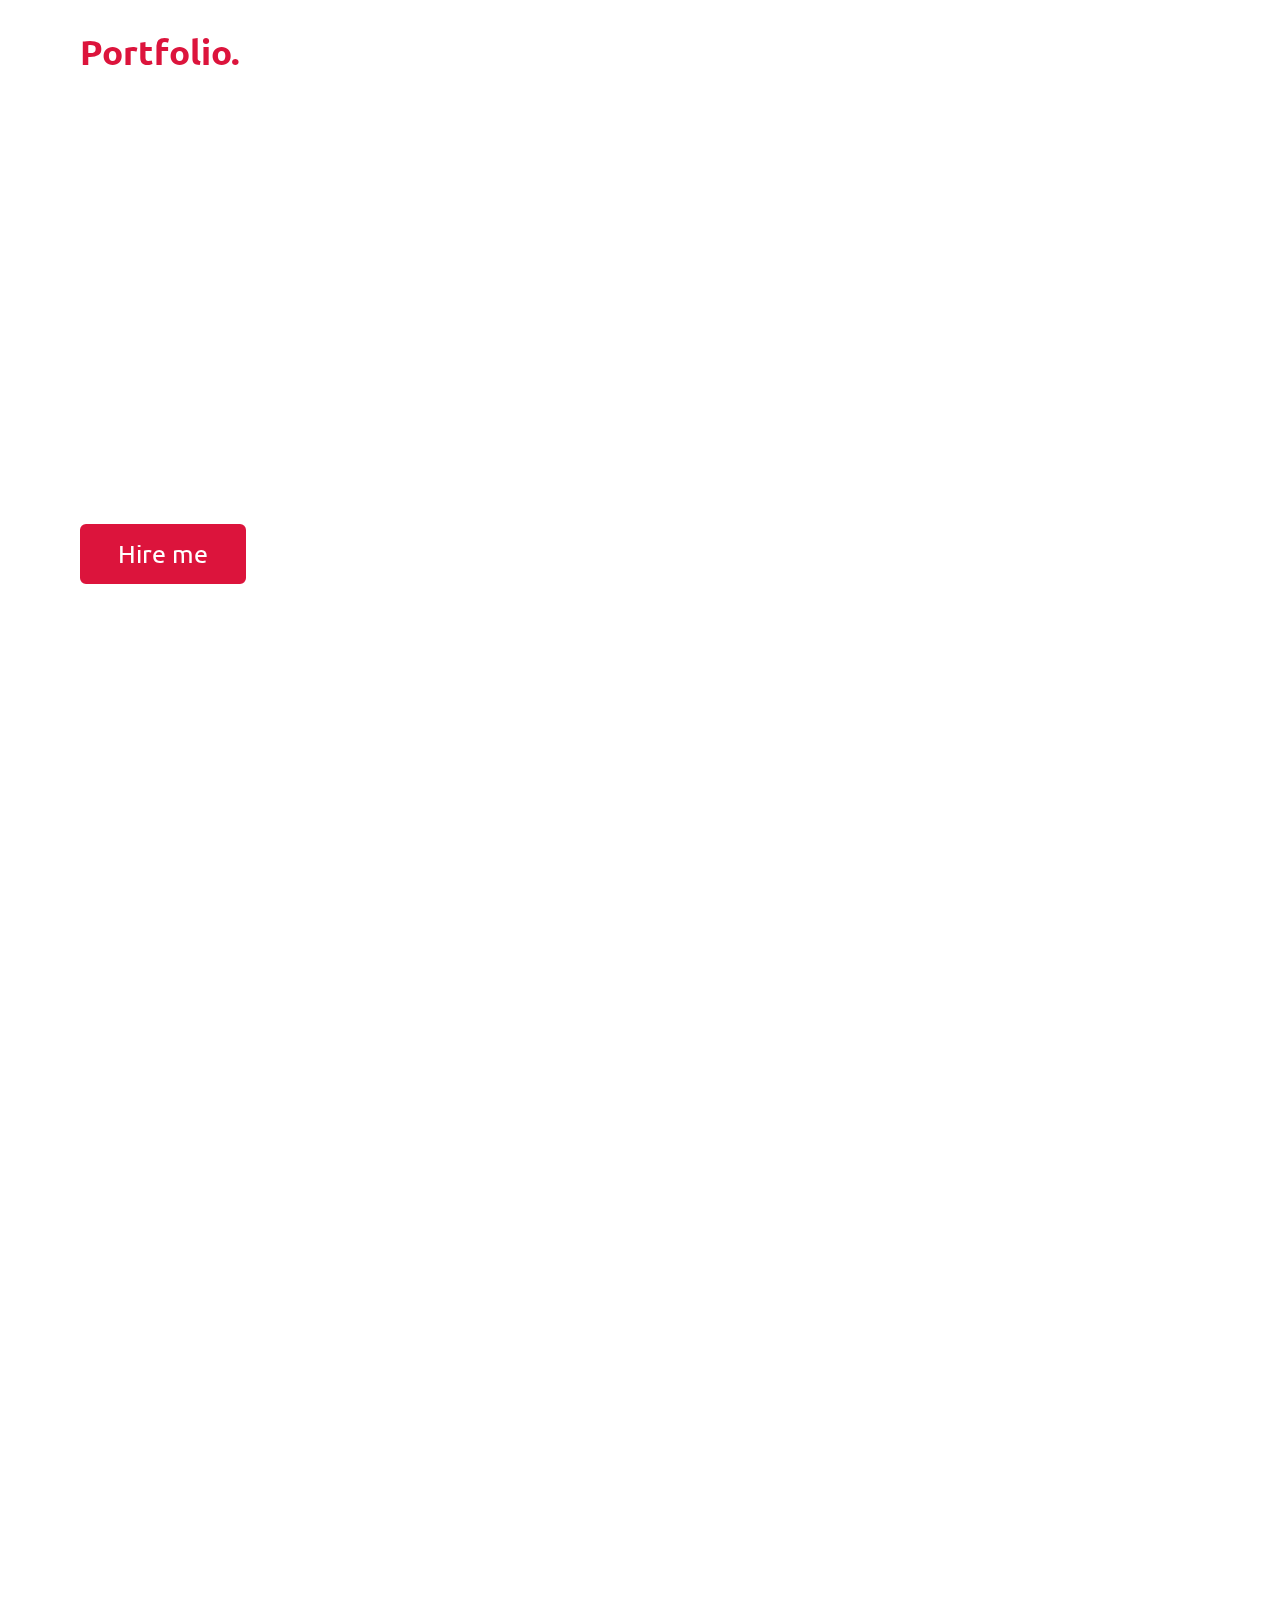
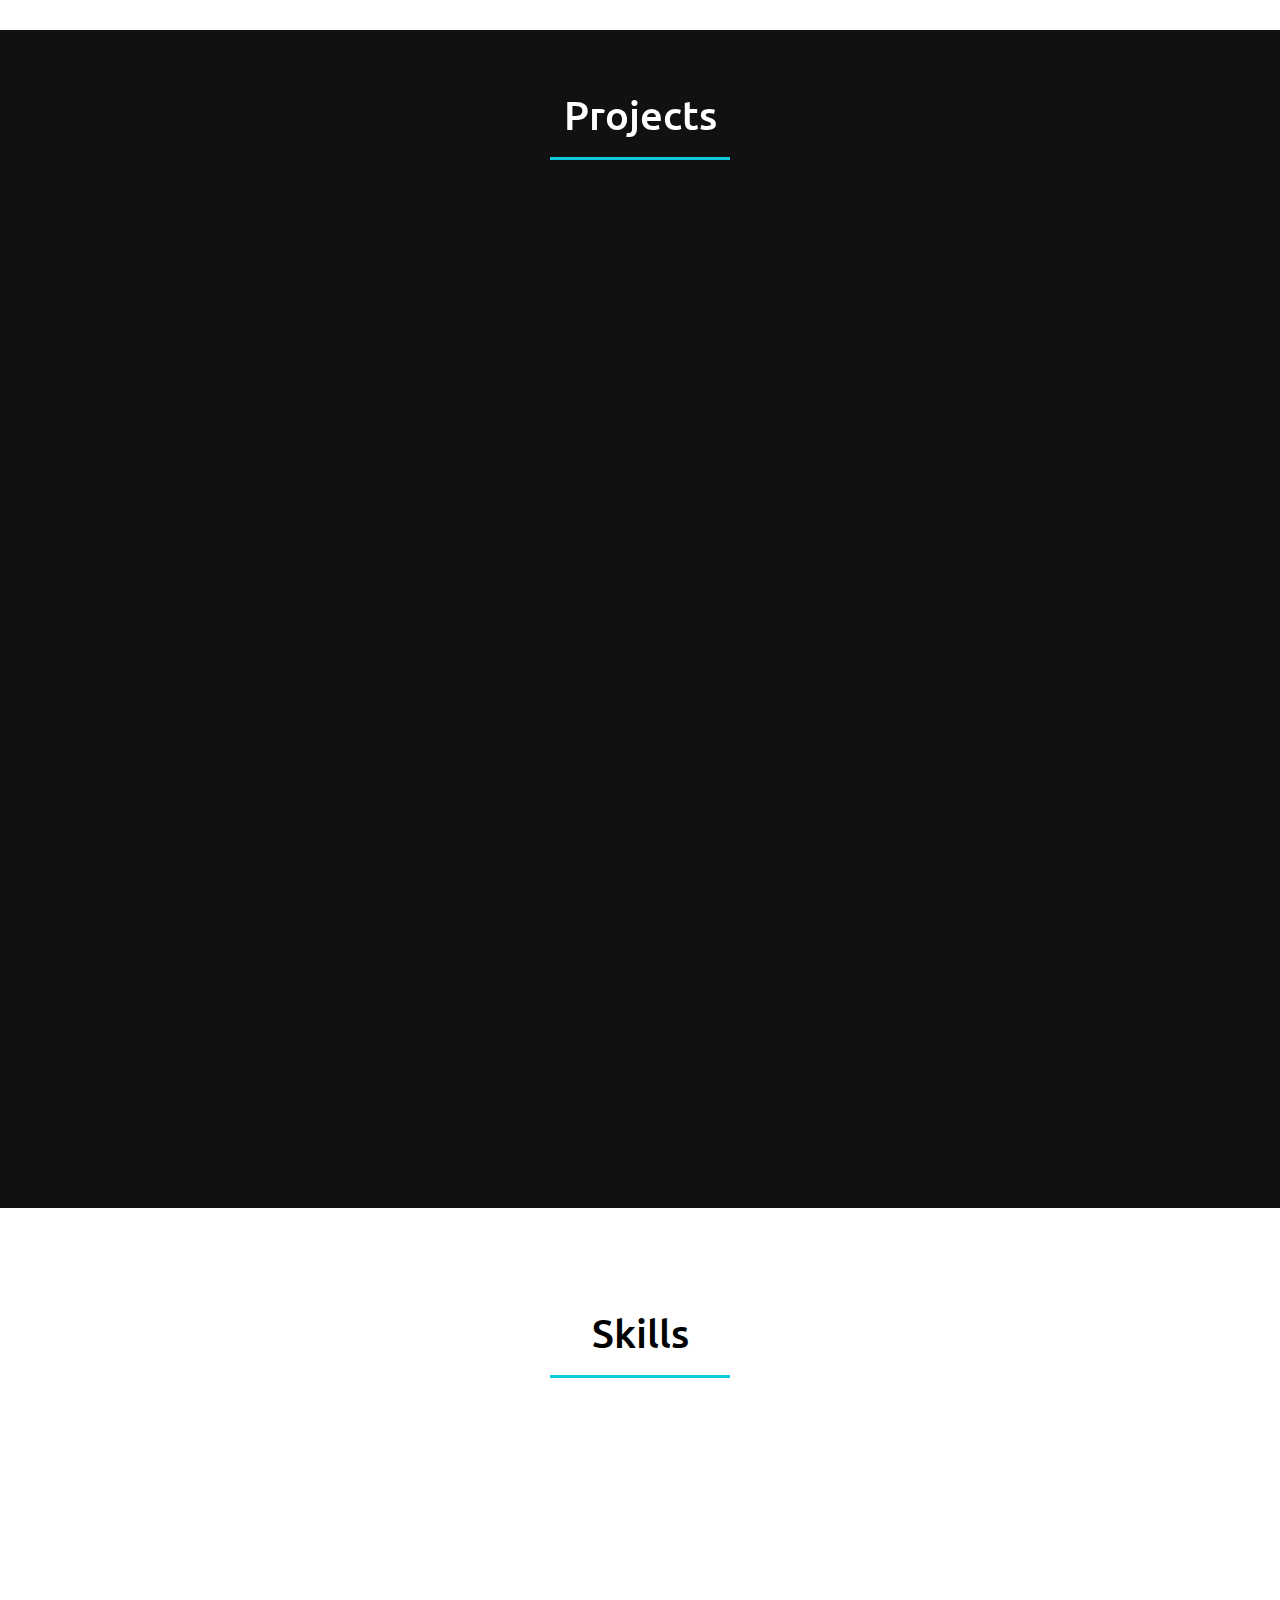
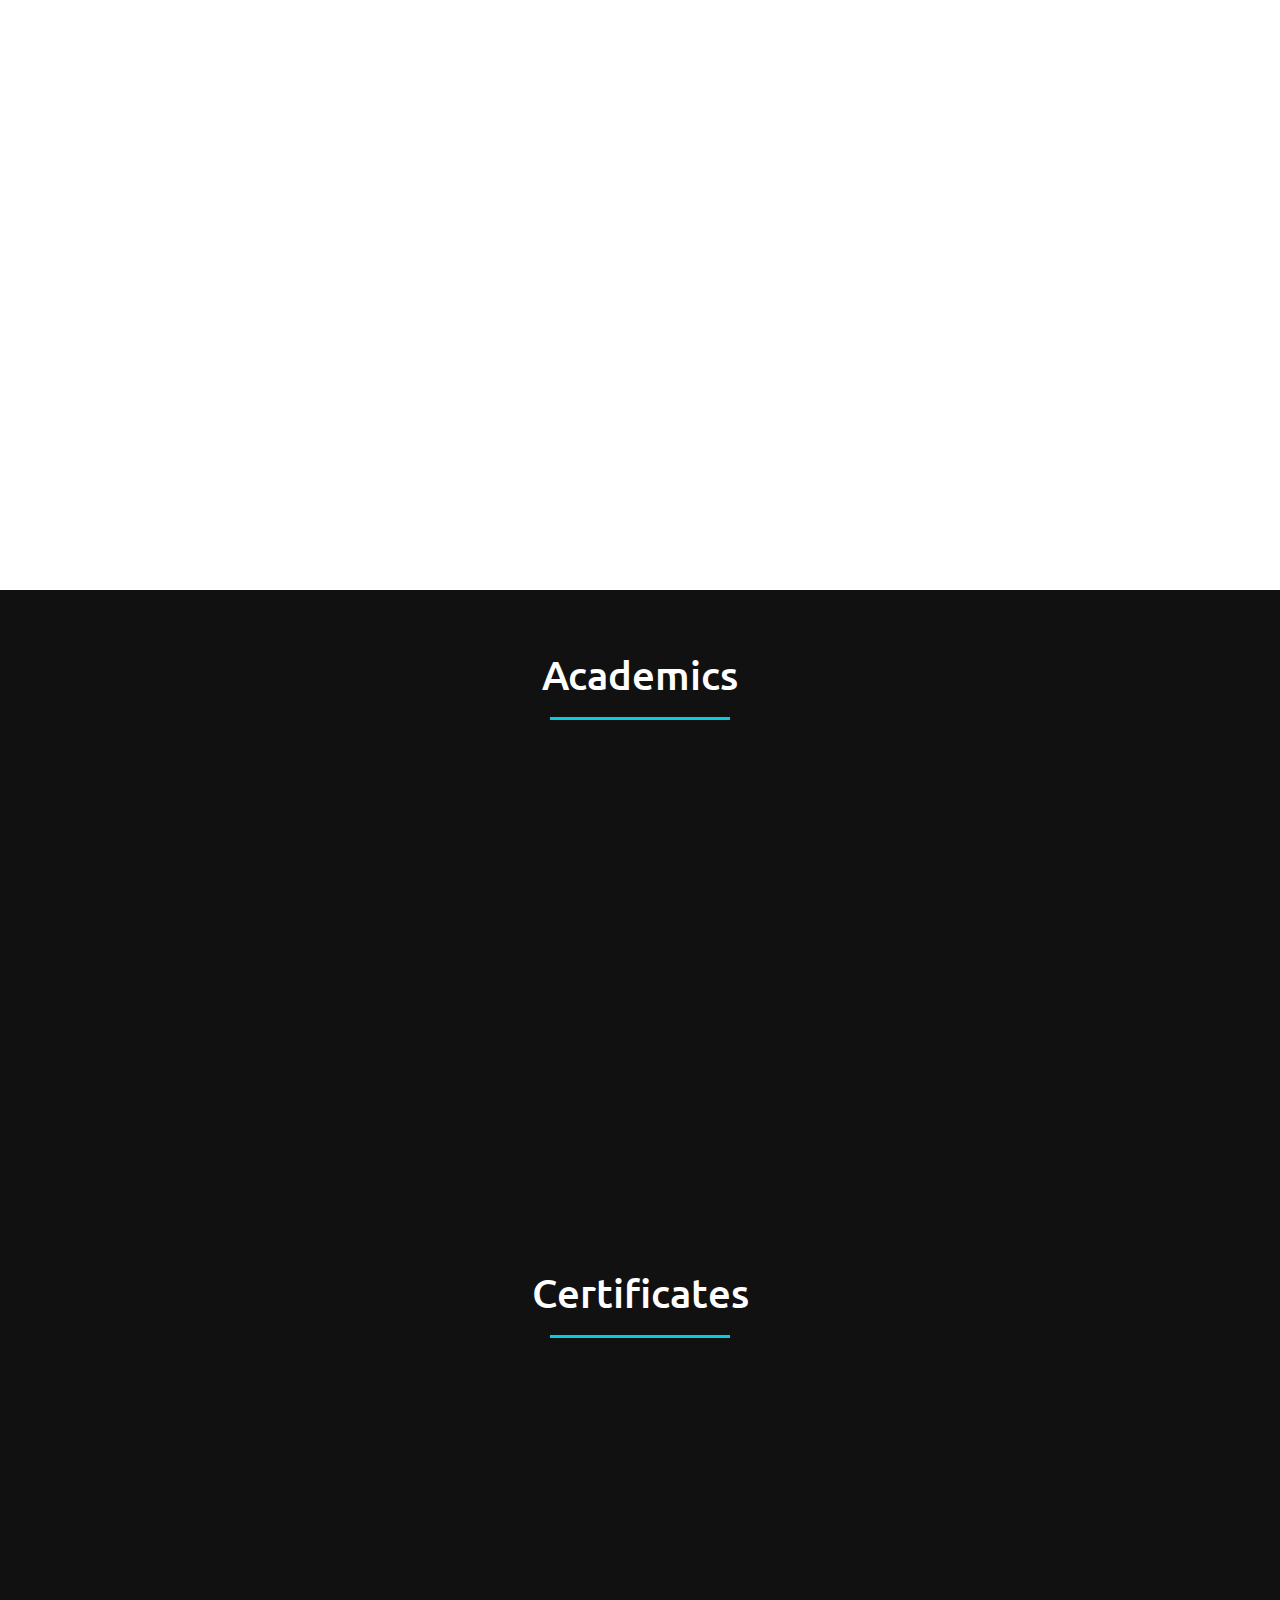
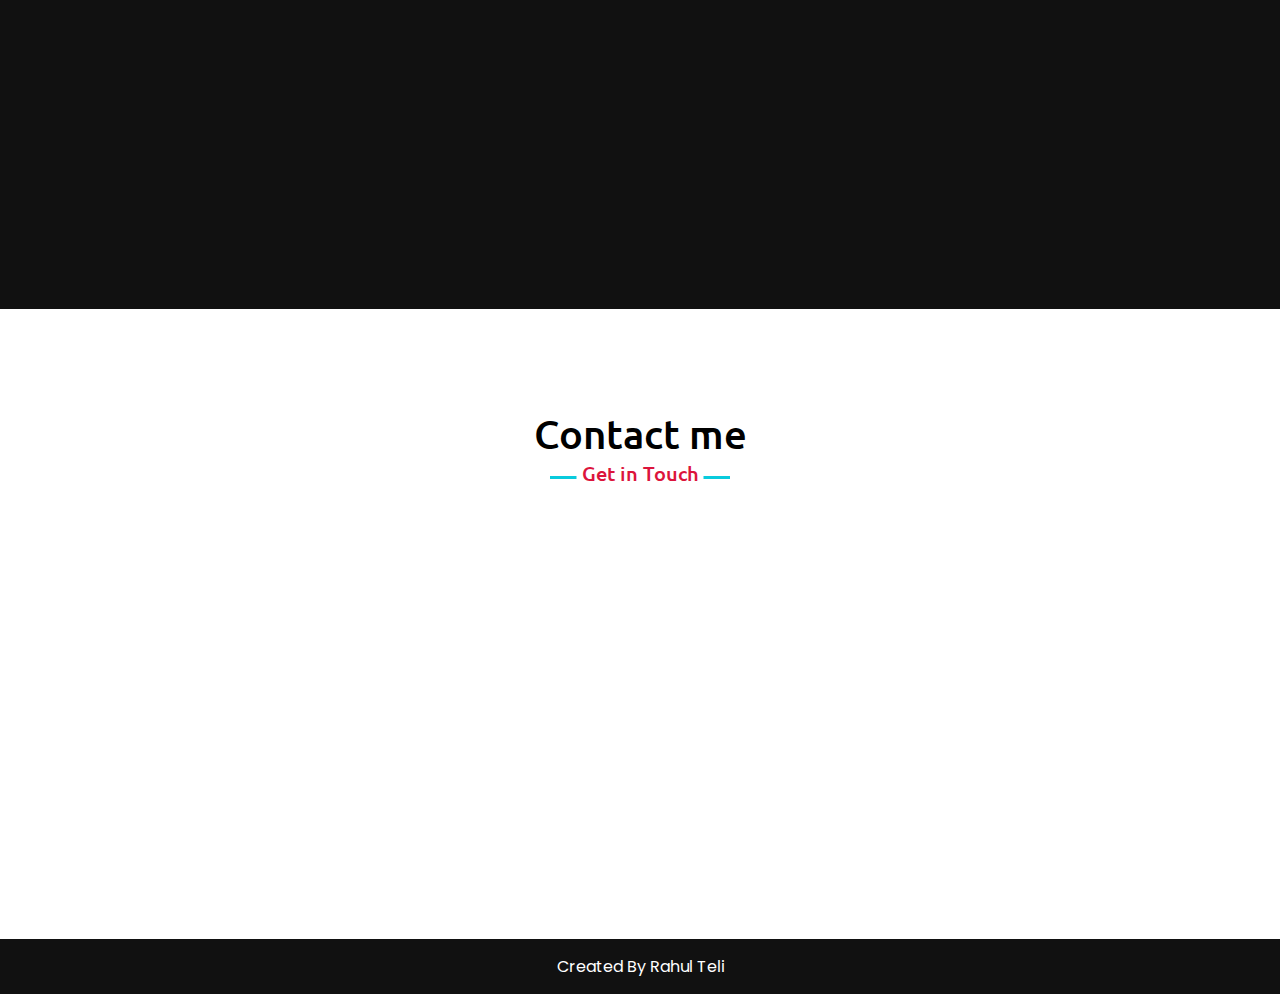
==== commit 2cd280c3: "Update index.html" ====
--- a/index.html
+++ b/index.html
@@ -16,7 +16,7 @@
     <script src="https://unpkg.com/sweetalert/dist/sweetalert.min.js"></script>
     <script src="https://unpkg.com/aos@next/dist/aos.js"></script>
     <script src="https://cdnjs.cloudflare.com/ajax/libs/OwlCarousel2/2.3.4/owl.carousel.min.js"></script>
-    </head>
+</head>
 
 <body>
     <a href="#">
@@ -44,14 +44,9 @@
     </nav>
     <!-- home section start -->
     <section class="home" id="home">
-        <div class="max-width" data-aos="fade-up"
-        data-aos-offset="0"
-        data-aos-delay="3"
-        data-aos-duration="1000"
-        data-aos-easing="ease-in-out"
-        data-aos-mirror="true"
-        data-aos-once="false"
-        data-aos-anchor-placement="top-center">
+        <div class="max-width" data-aos="fade-up" data-aos-offset="0" data-aos-delay="3" data-aos-duration="1000"
+            data-aos-easing="ease-in-out" data-aos-mirror="true" data-aos-once="false"
+            data-aos-anchor-placement="top-center">
             <div class="home-content">
                 <div class="text-1">Hello, my name is</div>
                 <div class="text-2">Rahul Teli</div>
@@ -61,27 +56,22 @@
         </div>
     </section>
     <!-- about section start -->
-    <section class="about" id="about" data-aos="fade-up"
-    data-aos-offset="170"
-    data-aos-delay="10"
-    data-aos-duration="1000"
-    data-aos-easing="ease-in-out"
-    data-aos-mirror="true"
-    data-aos-once="false"
-    data-aos-anchor-placement="top-center">
-        <div class="max-width"  >
-            <h2 class="title">About me</h2>
+    <section class="about" id="about" data-aos="fade-up" data-aos-offset="170" data-aos-delay="10"
+        data-aos-duration="1000" data-aos-easing="ease-in-out" data-aos-mirror="true" data-aos-once="false"
+        data-aos-anchor-placement="top-center">
+        <div class="max-width">
+            <h2 class="title">About</h2>
             <div class="about-content">
-                <div class="column left">
-                    <img src="Images/RT.jpg" alt="">
-                </div>
-                <div class="column right" >
-                    <div class="text">I'm Rahul and I'm a <span class="typing-2"></span></div>
+                <div class="column left" id="I">
+                    <img src="Images/RT.jpg" alt="" >
+                </div>
+                <div class="column right">
+                    <div class="text">I'm Rahul Teli and I'm a <span class="typing-2"></span></div>
                     <p> Eager to learn & have a deep
                         live into the ocean of new technologies, obtain a challenging position where I can contribute to
                         the success of the organization with my skills and gain experience
                         along with knowledge throughout as a fresher. I like to play with new technologies. </p>
-                    <a href="Documents/RT Resume.pdf" download="Rahul Teli - Resume">Download CV</a>
+                    <a href="Documents/Resume.pdf" download="Rahul Teli - Resume">Download Resume</a>
                 </div>
             </div>
         </div>
@@ -96,17 +86,31 @@
         </div>
         <div class="container">
 
-
-
-
-            <div class="carrd" id="c1"  data-aos="fade-right"
-            data-aos-offset="130"
-            data-aos-delay="5"
-            data-aos-duration="1000"
-            data-aos-easing="ease-in-out"
-            data-aos-mirror="true"
-            data-aos-once="true"
-            data-aos-anchor-placement="top-center">
+            <div class="carrd" id="c0" data-aos="fade-right" data-aos-offset="130" data-aos-delay="5"
+                data-aos-duration="1000" data-aos-easing="ease-in-out" data-aos-mirror="true" data-aos-once="true"
+                data-aos-anchor-placement="top-center">
+                <div class="images">
+                    <img src="Images/restapi.png" />
+
+                </div>
+                <div class="contt ">
+                    <div class="tit">Email API</div>
+                    <div class="subtit"> Spring Boot and REST API </div>
+                    <div class="bott">
+                        <p>
+                            A REST API used to send email to anyone...
+                        </p>
+                        <button type="button" class="butb"><a href="https://github.com/RahulTeli/EmailAPI.git"
+                                target="_blank">View</a></button>
+                    </div>
+                </div>
+            </div>
+
+
+
+            <div class="carrd" id="c1" data-aos="fade-left" data-aos-offset="130" data-aos-delay="5"
+                data-aos-duration="1000" data-aos-easing="ease-in-out" data-aos-mirror="true" data-aos-once="true"
+                data-aos-anchor-placement="top-center">
                 <div class="images">
                     <img src="Images/bill.jpg" />
 
@@ -128,14 +132,9 @@
             </div>
 
 
-            <div class="carrd" id="c2" data-aos="fade-up"
-            data-aos-offset="110"
-            data-aos-delay="5"
-            data-aos-duration="1000"
-            data-aos-easing="ease-in-out"
-            data-aos-mirror="true"
-            data-aos-once="true"
-            data-aos-anchor-placement="top-center">
+            <div class="carrd" id="c2" data-aos="fade-up" data-aos-offset="110" data-aos-delay="5"
+                data-aos-duration="1000" data-aos-easing="ease-in-out" data-aos-mirror="true" data-aos-once="true"
+                data-aos-anchor-placement="top-center">
                 <div class="images">
                     <img src="Images/netflix.png" />
 
@@ -148,21 +147,15 @@
                             implemented the concepts of grids ,Navigation and CSS
                             flexbox and some styling etc.
                         </p>
-                        <button type="button" class="butb"><a
-                                href="https://github.com/RahulTeli/Netflix-Clone.git"
+                        <button type="button" class="butb"><a href="https://github.com/RahulTeli/Netflix-Clone.git"
                                 target="_blank">View</a></button>
                     </div>
                 </div>
             </div>
 
-            <div class="carrd" id="c3" data-aos="fade-left"
-            data-aos-offset="130"
-            data-aos-delay="5"
-            data-aos-duration="1000"
-            data-aos-easing="ease-in-out"
-            data-aos-mirror="true"
-            data-aos-once="true"
-            data-aos-anchor-placement="top-center">
+            <div class="carrd" id="c3" data-aos="fade-down" data-aos-offset="130" data-aos-delay="5"
+                data-aos-duration="1000" data-aos-easing="ease-in-out" data-aos-mirror="true" data-aos-once="true"
+                data-aos-anchor-placement="top-center">
                 <div class="images">
                     <img src="Images/Note Taker.jpg" />
 
@@ -198,16 +191,11 @@
 
         <div class="inner">
             <div class="header">
-                <h2 class="title">My Skill</h2>
-            </div>
-            <div class="container" data-aos="fade-up"
-            data-aos-offset="90"
-            data-aos-delay="5"
-            data-aos-duration="1000"
-            data-aos-easing="ease-in-out"
-            data-aos-mirror="true"
-            data-aos-once="false"
-            data-aos-anchor-placement="top-center">
+                <h2 class="title">Skills</h2>
+            </div>
+            <div class="container" data-aos="fade-up" data-aos-offset="90" data-aos-delay="5" data-aos-duration="1000"
+                data-aos-easing="ease-in-out" data-aos-mirror="true" data-aos-once="false"
+                data-aos-anchor-placement="top-center">
                 <div class="skill-box">
                     <div class="skill-title">
                         <div class="img">
@@ -271,6 +259,14 @@
                             <img src="Images/git.png" alt="" class="skill-iconn">
                         </div>
                         <h3>Git</h3>
+                    </div>
+                </div>
+                <div class="skill-box">
+                    <div class="skill-title">
+                        <div class="img">
+                            <img src="Images/angular.png" alt="" class="skill-iconn">
+                        </div>
+                        <h3>Angular</h3>
                     </div>
                 </div>
 
@@ -283,13 +279,9 @@
 
             <h2 class="title">Academics</h2>
 
-            <table class="table tab" data-aos="fade-down"
-            data-aos-offset="120"
-            data-aos-duration="1000"
-            data-aos-easing="ease-in-out"
-            data-aos-mirror="true"
-            data-aos-once="true"
-            data-aos-anchor-placement="top-center">
+            <table class="table tab" data-aos="fade-down" data-aos-offset="120" data-aos-duration="1000"
+                data-aos-easing="ease-in-out" data-aos-mirror="true" data-aos-once="true"
+                data-aos-anchor-placement="top-center">
 
                 <thead>
                     <th>#</th>
@@ -302,14 +294,22 @@
                 <tbody>
                     <tr>
                         <td data-label="#"> 1 </td>
+                        <td data-label="School/College"> KBC North Maharashtra University , Jalgaon , Maharashtra </td>
+                        <td data-label="Degree"> Master of Computer Application(MCA)</td>
+                        <td data-label="University/Board"> KBC NMU </td>
+                        <td data-label="CGPA/Percentage">--</td>
+                        <td data-label="Year of Passing"> Present </td>
+                    </tr>
+                    <tr>
+                        <td data-label="#"> 2 </td>
                         <td data-label="School/College"> KCE’S Moolji Jaitha College , Jalgaon , Maharashtra </td>
                         <td data-label="Degree"> Bachelor of Computer Application(BCA)</td>
-                        <td data-label="University/Board"> K.B.C. NMU </td>
+                        <td data-label="University/Board"> KBC NMU </td>
                         <td data-label="CGPA/Percentage">9.67 CGPA</td>
                         <td data-label="Year of Passing"> 2022 </td>
                     </tr>
                     <tr>
-                        <td data-label="#"> 2 </td>
+                        <td data-label="#"> 3 </td>
                         <td data-label="School/College">Sardar G.G HighSchool & Jr. College ,
                             Raver , Maharashtra </td>
                         <td data-label="Degree"> Higher Secondary Examination (12th) </td>
@@ -318,7 +318,7 @@
                         <td data-label="Year of Passing"> 2019</td>
                     </tr>
                     <tr>
-                        <td data-label="#"> 3 </td>
+                        <td data-label="#"> 4 </td>
                         <td data-label="School/College">Modern English School , Raver ,
                             Maharashtra </td>
                         <td data-label="Degree"> Secondary School Examination (10th)
@@ -344,14 +344,9 @@
 
             <h2 class="title">Certificates</h2>
 
-            <table class="table" data-aos="fade-up"
-            data-aos-offset="50"
-            data-aos-delay="3"
-            data-aos-duration="1000"
-            data-aos-easing="ease-in-out"
-            data-aos-mirror="true"
-            data-aos-once="false"
-            data-aos-anchor-placement="top-center">
+            <table class="table" data-aos="fade-up" data-aos-offset="50" data-aos-delay="3" data-aos-duration="1000"
+                data-aos-easing="ease-in-out" data-aos-mirror="true" data-aos-once="false"
+                data-aos-anchor-placement="top-center">
 
                 <thead>
                     <th>No.</th>
@@ -363,6 +358,46 @@
                 <tbody>
                     <tr>
                         <td data-label="No."> 1 </td>
+                        <td data-label="Certificate Name">Become a Spring Boot Developer </td>
+                        <td data-label="From"> Educative </td>
+                        <td data-label="Year"> 2023 </td>
+                        <td data-label="See.."><a target="_blank"
+                                href="https://www.educative.io/verify-certificate/Z4JLg2t8vpKQj7EEOSMm26N1LNwRTV">
+                                &#x21EA; </a> </td>
+
+                    </tr>
+                    <tr>
+                        <td data-label="No."> 2 </td>
+                        <td data-label="Certificate Name">Java </td>
+                        <td data-label="From"> HackerRank </td>
+                        <td data-label="Year"> 2023 </td>
+                        <td data-label="See.."><a target="_blank"
+                                href="https://www.hackerrank.com/certificates/9894bd59a8ad">
+                                &#x21EA; </a> </td>
+
+                    </tr>
+                    <tr>
+                        <td data-label="No."> 3 </td>
+                        <td data-label="Certificate Name">MySQL </td>
+                        <td data-label="From"> HackerRank </td>
+                        <td data-label="Year"> 2023 </td>
+                        <td data-label="See.."><a target="_blank"
+                                href="https://www.hackerrank.com/certificates/8cc0fab6ad49">
+                                &#x21EA; </a> </td>
+
+                    </tr>
+                    <tr>
+                        <td data-label="No."> 4 </td>
+                        <td data-label="Certificate Name">Python </td>
+                        <td data-label="From"> GUVI Geek Networks </td>
+                        <td data-label="Year"> 2023 </td>
+                        <td data-label="See.."><a target="_blank"
+                                href="https://www.guvi.in/verify-certificate?id=68BCjRk4v215390Y3e&course=pythonHin">
+                                &#x21EA; </a> </td>
+
+                    </tr>
+                    <tr>
+                        <td data-label="No."> 5 </td>
                         <td data-label="Certificate Name">Software Engineering and Agile software
                             development </td>
                         <td data-label="From"> Infosys </td>
@@ -372,7 +407,7 @@
 
                     </tr>
                     <tr>
-                        <td data-label="No."> 2 </td>
+                        <td data-label="No."> 6 </td>
                         <td data-label="Certificate Name"> Java Programming Fundamental </td>
                         <td data-label="From"> Infosys </td>
                         <td data-label="Year"> 2022 </td>
@@ -384,7 +419,7 @@
                     </tr>
 
                     <tr>
-                        <td data-label="No."> 3 </td>
+                        <td data-label="No."> 7 </td>
                         <td data-label="Certificate Name">Web Development </td>
                         <td data-label="From"> KCE's Moolji Jaitha College
                         </td>
@@ -409,11 +444,13 @@
     <section class="contact" id="contact">
         <div class="max-width">
             <h2 class="title">Contact me</h2>
-            <div class="contact-content">
-                <div class="column left" >
+            <div class="contact-content" data-aos="fade-right" data-aos-offset="0" data-aos-delay="3"
+                data-aos-duration="1000" data-aos-easing="ease-in-out" data-aos-mirror="true" data-aos-once="false"
+                data-aos-anchor-placement="top-center">
+                <div class="column left">
                     <div class="text">Get in Touch</div>
 
-                    <div class="icons" >
+                    <div class="icons">
                         <div class="row">
                             <i class="fas fa-user"></i>
                             <div class="info">
@@ -425,7 +462,7 @@
                             <i class="fas fa-map-marker-alt"></i>
                             <div class="info">
                                 <div class="head">Address</div>
-                                <div class="sub-title">Jalgaon,Maharashtra,India</div>
+                                <div class="sub-title">Raver,Maharashtra,India</div>
                             </div>
                         </div>
                         <div class="row">
@@ -437,14 +474,7 @@
                         </div>
                     </div>
                 </div>
-                <div class="column right" data-aos="fade-right"
-                data-aos-offset="0"
-                data-aos-delay="3"
-                data-aos-duration="1000"
-                data-aos-easing="ease-in-out"
-                data-aos-mirror="true"
-                data-aos-once="false"
-                data-aos-anchor-placement="top-center">
+                <div class="column right" id="colright">
                     <div class="text">Message me</div>
                     <form action="javascript:sendmail()">
                         <div class="fields">
